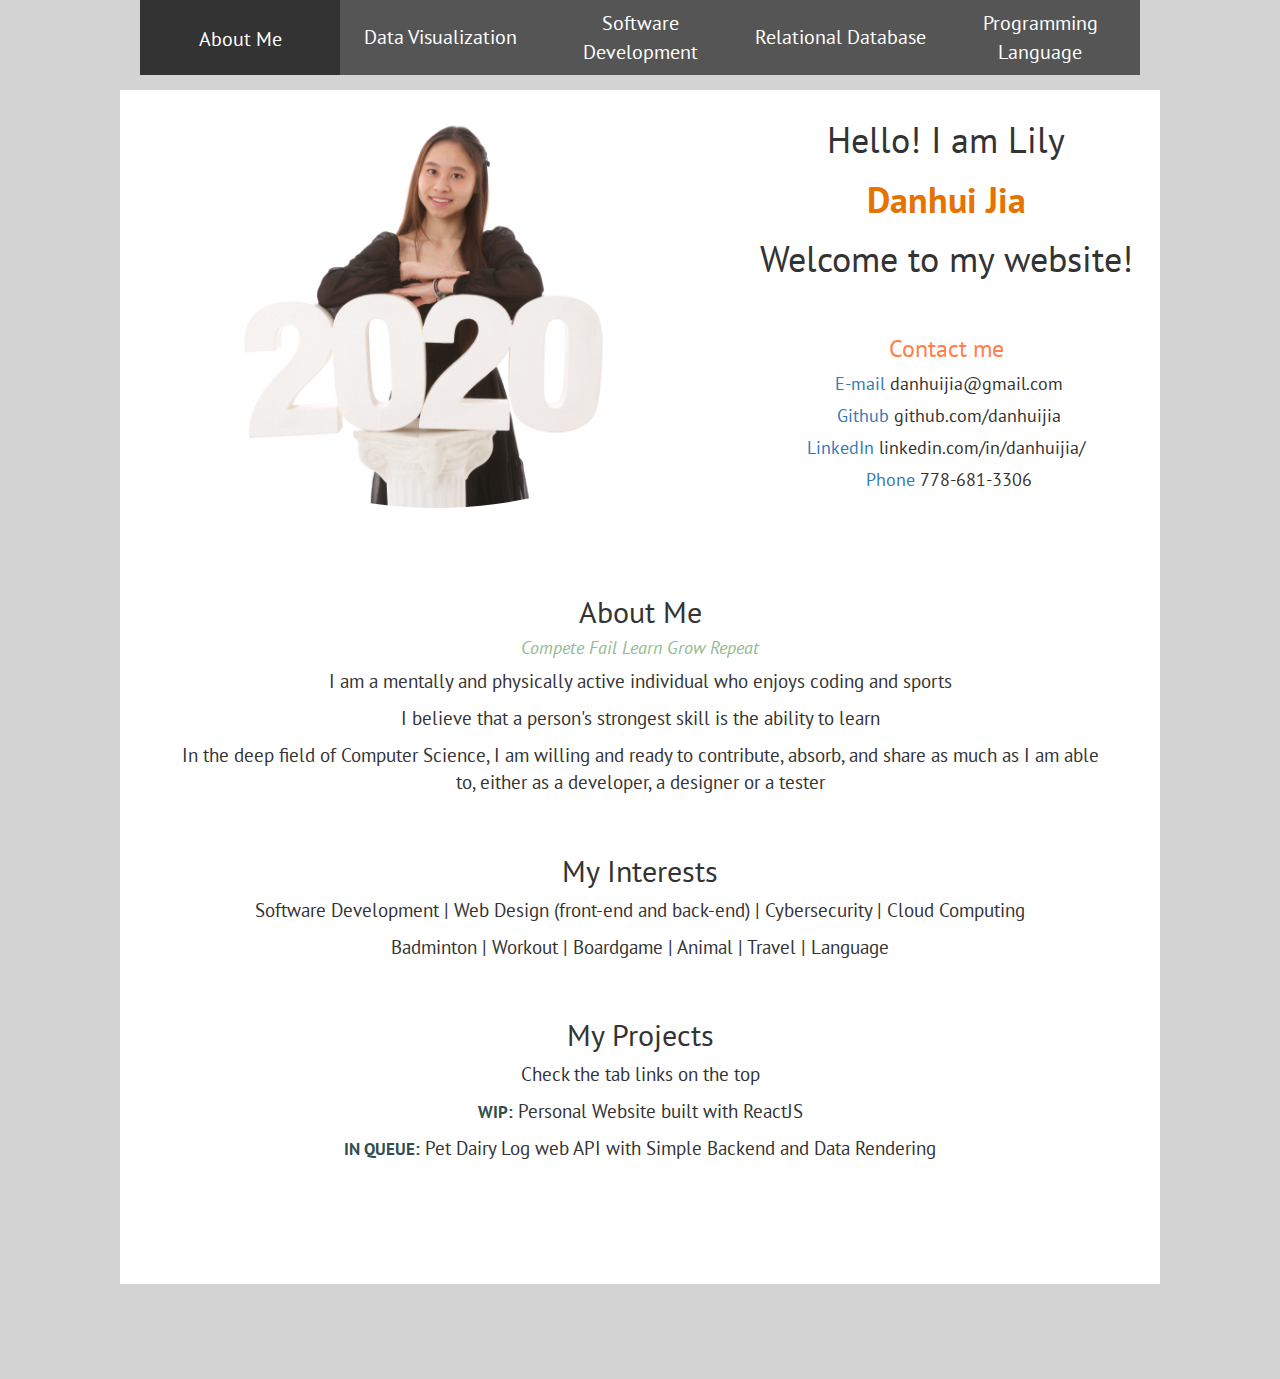
==== home.html @ 58a7d6c1 "changed main page" ====
<!DOCTYPE html>
<html lang="en">
<head>
    <meta charset="UTF-8">
    <title> Danhui(Lily) Jia </title>
    <link rel="stylesheet" href="css/style.css">
    <link rel="stylesheet" href="https://maxcdn.bootstrapcdn.com/bootstrap/3.3.7/css/bootstrap.min.css">
    <link rel="preconnect" href="https://fonts.gstatic.com">
    <link href="https://fonts.googleapis.com/css2?family=PT+Sans&display=swap" rel="stylesheet">
    <link rel="stylesheet" href="https://use.fontawesome.com/releases/v5.15.2/css/all.css"
          integrity="sha384-vSIIfh2YWi9wW0r9iZe7RJPrKwp6bG+s9QZMoITbCckVJqGCCRhc+ccxNcdpHuYu" crossorigin="anonymous">
</head>
<body>

            <div class = "topbar">
                    <button class="tablink" onclick="openPage('project', this, '#333333')" id="defaultOpen" >About Me
                        <i class="far fa-laugh"style=" font-size: 25px; color:lemonchiffon;" ></i></button>
                    <button class="tablink" onclick="openPage('dataVis', this, 'green')" >Data Visualization</button>
                    <button class="tablink" onclick="openPage('soft-dev', this, 'orange')">Software Development</button>
                    <button class="tablink" onclick="openPage('rldata', this, '#00ace6')">Relational Database</button>
                    <button class="tablink" onclick="openPage('pro-lan', this, '#e60073')">Programming Language</button>
            </div>





<main>

    <div id = "project" class = "tabcontent" >
        <section id = projects>
            <!-- <div class = row>
             <div class = "profile-trim">
                 <img   src="/pic/danhui.jpg" alt= "Avatar" class = profile />
             </div>

                <div class = "profile-trim">
                    <img   src="/pic/croissant.png" alt= "Avatar" class = profile />
                </div>

                <div class = "profile-trim">
                    <img   src="/pic/coco.png" alt= "Avatar" class = profile-coco />
                </div>

                <div class = "profile-trim">
                    <img   src="/pic/lili.png" alt= "Avatar" class = profile-lili />
                </div>



            </div>
            -->

            <div class = project-content >

                <div class = project-header>
                    <img   src="/pic/danhui.jpg" alt= "Avatar" class = profile />

                <h1> Hello! I am Lily  </h1>
                    <h1><span style="font-weight: bold; color:#e67300">Danhui Jia</span></h1>
                <h1> Welcome to my website!  </h1><br>

                    <span style="color:coral"><h3> Contact me  </h3></span>
                    <h4><i class="far fa-envelope" style="font-size:20px; color:#ff8000;"></i><a href="mailto:danhuijia@gmail.com">&nbsp;E-mail</a> danhuijia@gmail.com </h4>
                    <h4><i class="fab fa-github" style="font-size:20px; color:#ff8000;" ></i><a href= "https://github.com/danhuijia">&nbsp;Github</a> github.com/danhuijia </h4>
                    <h4><i class="fab fa-linkedin" style="font-size:20px; color:#ff8000;" ></i><a href= "https://www.linkedin.com/in/danhuijia/"> LinkedIn</a> linkedin.com/in/danhuijia/ </h4>
                    <h4><i class="fas fa-mobile" style="font-size:20px; color:#ff8000;" ></i><a href= "tel:778-681-3306">&nbsp;Phone </a> 778-681-3306</h4>

                </div>


                <div class = "profile-points">
                    <br>
                    <h2>About Me <i class="fas fa-seedling" style="color:green"></i></h2>
                    <span style="color:darkseagreen; font-style: italic;"><h4>Compete  Fail  Learn  Grow  Repeat</h4></span>
                    <p> I am a mentally and physically active individual who enjoys coding <i class="far fa-keyboard"></i>
                        and sports <i class="fas fa-running"></i></p>
                    <p> I believe that a person's strongest skill is the ability to learn
                        <i class="fas fa-book-reader"></i> </p>
                    <p> In the deep field of Computer Science, I am willing and ready to contribute, absorb,
                        and share as much as I am able to, either as a developer, a designer or a tester
                        <i class="fas fa-fist-raised"></i> </p>

                    <br>
                    <h2>My Interests <i class="fab fa-envira" style="color:green"></i></h2>
                    <p><i class="fas fa-desktop" style="color:darkseagreen;"> </i>
                        Software Development | Web Design (front-end and back-end) | Cybersecurity | Cloud Computing
                    </p>

                    <p><i class="fas fa-cookie" style="color:darkseagreen;"> </i>
                        Badminton | Workout | Boardgame | Animal | Travel | Language
                    </p>



                    <br>
                    <h2>My Projects <i class="fas fa-project-diagram" style="color:green"></i></h2>
                    <p><i class="fas fa-angle-double-up" style="color:darkseagreen;"> </i>
                         Check the tab links on the top
                    </p>

                    <p> <span style = "font-size:17px;font-weight: bold;color:darkslategrey;">WIP:</span>
                        Personal Website built with ReactJS
                        <i class="fab fa-react" style="color:deepskyblue"></i></p>
                    <p> <span style = "font-size:17px;font-weight: bold;color:darkslategrey;">IN QUEUE:</span>
                        Pet Dairy Log web API with Simple Backend and Data Rendering
                        <i class="fas fa-paw" style="color:deepskyblue"></i></p>
                    <br><br><br>
                </div>
            </div>
        </section>
    </div>





    <div id = "dataVis" class = "tabcontent" >
        <div class="field-title">
            <h2> Field: Data Visualization </h2></div>

            <div class="panel-wrap" >
            <h3> <span class="label label-success">Team Project </span>  </h3>
            <div class = "panel panel-success">
                <div class = "panel-heading" style="font-size:22px;"> <strong>COVID-19’s Ongoing Spread in South Korea</strong></div>
                <div class = "panel-body" style="font-size:17px; ">
                <li><b>Team Members: </b> Rebecca Chen, Ben Hwang</li><br>
                    <li> <strong>Scripts and Files: </strong> Html, JavaScript (D3), CSS, CSV, SVG</li>
                    <br><li> <strong>Main Tasks: </strong> Data processing, View rendering, User interaction,
                    Selection, Bidirectional linked views</li>
                <br><li><strong> Project Description: </strong> This visualization allows users to explore the breakdown of
                 infected patients by locations, age groups, dates, and patient status. It aims to capture the
                    linkage between cities and the number of travellers, to provide another perspective
                on how the virus had spread across.</li>
                <br>
                <br>
                <img src="gif/InfoVisFinal.gif" class = "gif-image"/>
                </div>
            </div>
            </div>

            <div class="panel-wrap">
            <h3> <span class="label label-success" >Personal Project </span> </h3>
            <div class = "panel panel-success" >
                <div class = "panel-heading" style="font-size:22px;">
                    <strong>Twisting the Data Chart </strong></div>
                <div  class = "panel-body" style="font-size:17px;">
                    <li><b>Linked Views:</b> Bidirectional linked views demonstrate the association between
                    different perspectives of the data.</li>
                    <br><li><b>Bar Chart: </b>Transiting a simple bar chart into different type of charts helps
                     analysis from multiple viewpoints.</li>
            <br><br><img src="gif/InfoVisP2.gif" class = "gif-image"/>
                </div>
                </div>
            </div>


            <div class="panel-wrap">
            <h3> <span class="label label-success" >Personal Project </span> </h3>
            <div class = "panel panel-success">
                <div class = "panel-heading" style="font-size:22px;">
                    <strong>Animated Map and Creative View </strong></div>
                <div  class = "panel-body" style="font-size:17px;">
                    <li><strong>Map:</strong>
                    Animated map shows how the trend progresses from time to time.<br></li>
                   <br> <li><strong>Timeline:</strong>
                        The timeline overview represents the dogs' status for one specific mission at a specific time.<br></li>
                    <br><br><img src="gif/InfoVisP3.gif" class = "gif-image"/><br><br>
                </div>
            </div>
            </div>


    </div>


    <div id="rldata" class ="tabcontent">
        <div class="field-title">
            <h2> Field: Relational Database </h2></div>

        <div class="panel-wrap" >
        <h3> <span class="label label-primary">Team Project </span> </h3>
        <div class = "panel panel-info">
            <div class = "panel-heading" style="font-size:22px;">
                <strong>Rent Car </strong>
                <small>A simple transaction for clients and clerks </small></div>

                <div  class = "panel-body" style="font-size:17px;">
                    <li> <strong>Team Members: </strong> Joy Xiao, Alice Zhou</li><br>
                    <li> <strong>Scripts and Files: </strong> Java, SQL</li>
                    <br>
                    <li> <strong>Main Tasks: </strong> SQL performance,  User interface, Data processing, Data modification</li>
                    <br>
                    <li><strong> Description:</strong> A simple stimulation of transactions that are performed within a car rental
                        company by both clients and clerks. It consists of a small data set in table format that
                        requires the use of SQL to process any data modification and selection. User friendly interface allows
                        for easy editing and generating information by pressing bottoms and typing in text messages.</li>
                    <br>
                </div>
            </div>
        </div>

    </div>


    <div id="soft-dev" class ="tabcontent">
        <div class="field-title">
            <h2> Field: Software Development </h2></div>


        <div class="panel-wrap" >
        <h3> <span class="label label-warning">Team Project </span> </h3>

        <div class = "panel panel-warning">
            <div class = "panel-heading" style="background-color: #fff7e6">
                <strong>Query Engine for UBC Courses and Rooms </strong></div>

            <div  class = "panel-body" >
                <li> <strong>Team Member: </strong>Kohl Peterson </li><br>
        <li> <strong>Scripts and Files: </strong> Html, JSON, TypeScript</li>
        <br>
        <li> <strong>Main Tasks: </strong> Query validation, Test construction,
            Query optimization (count, min, max, filter etc), Data filtration, Data parsing,
            Sending and receiving requests</li>

        <br><li><strong>Description:</strong> Upon receiving user input from the web server, the query engine is able to validate
            the query against the given <em>EBNF</em> specification, and produce a list of courses or rooms that
        satisfy the filtering condition. The schedule function within the query engine aims to produce a optimized
                pairing for course section, room and timeslot, while meeting additional constraints.
                The dataset for rooms are generated and parsed directly from the UBC website. </li>
        <br> <br>
            </div>
        </div>
        </div>




        <div class="panel-wrap" >
        <h3> <span class="label label-warning">Personal Project </span> </h3>
        <div class = "panel panel-warning">
            <div class = "panel-heading" style="background-color: #fff7e6">
                <strong>Task Tracker</strong></div>

            <div  class = "panel-body" style="font-size:17px;">

        <li> <strong>Scripts and Files: </strong> Java, JSON </li>
        <br><li> <strong>Main Tasks: </strong> Read and save JSON file, Test construction, Logical problem solving, Linking GUI</li>
                <br><li><strong> Description:</strong> A simple task tacker that allows users to organize their todos.
                <br>A user can set multiple tags for a task, as well as time, date, priority, task status and description.</li>
        <br><br>
                <div class="pos">
                    <img src="gif/TaskTrackerGif.gif" class = "gif-image"/></div>
                <br>
            </div>
        </div>
        </div>


    </div>


    <div id = "pro-lan" class = "tabcontent">
        <div class="field-title">
            <h2> Field: Programing Language </h2></div>

        <div class="panel-wrap" >
        <h3> <span class="label label-danger">Team Project </span> </h3>
        <div class = "panel panel-danger">
            <div class = "panel-heading" style="font-size:22px;">
                <strong>CodeShovel :: Python  </strong> <small>  CodeShovel Extension</small></div>

            <div  class = "panel-body" style="font-size:17px;">
                <mark><strong>Note:</strong>This project is based on the existing project
                <em>"CodeShovel: constructing robust source code history"</em> by Felix Grund.</mark> <br><br>
                <li> <strong>Team Members: </strong> Braxton Hall, Brian Yeung, Lilli Freischem</li>
        <br><li> <strong>Scripts and Files: </strong> Java, JSON, Git repositories</li>
        <br><li> <strong>Main Tasks: </strong> Test construction, Research survey and analysis, Extension to Python</li></br>
        <li><strong>Description:</strong>

                CodeShovel is a tool for navigating how source code methods have changed, from moves between line ranges to
                across classes and files.
                However, the existing CodeShovel is only restricted to Java programming language, our team was able
            to successfully extend it to Python programming language.
        </li>
        <br>
                <li><i class="glyphicon glyphicon-share" style="font-size:20px; color:firebrick;" ></i>
                    <a href= "https://open.library.ubc.ca/cIRcle/collections/ubctheses/24/items/1.0379647">About CodeShovel</a></li>
                <li><i class="glyphicon glyphicon-share" style="font-size:20px; color:firebrick;" ></i>
                    <a href= "https://libraries.io/github/ataraxie/codeshovel">About Felix Grund and CodeShovel Repo </a></li>
                <li><i class="glyphicon glyphicon-share" style="font-size:20px; color:firebrick;" ></i>
                    <a href= "/pic/codeshovel-paper.pdf">About Our Project and Research</a></li>
            </div>
        </div>
        </div>

    </div>
</main>



<script>
    function openPage(pageName,elmnt,color) {
        var i, tabcontent, tablinks;
        tabcontent = document.getElementsByClassName("tabcontent");
        for (i = 0; i < tabcontent.length; i++) {
            tabcontent[i].style.display = "none";
        }
        tablinks = document.getElementsByClassName("tablink");
        for (i = 0; i < tablinks.length; i++) {
            tablinks[i].style.backgroundColor = "";
        }
        document.getElementById(pageName).style.display = "block";
        elmnt.style.backgroundColor = color;
    }

    // Get the element with id="defaultOpen" and click on it
    document.getElementById("defaultOpen").click();
</script>


</body>
</html>
---- css/style.css ----
.gif-image {
    display: block;
    float: inside;
    height: auto;
    width: 55%;
    margin-right: auto;
    margin-left: auto;
    border: 3px solid #555;

}


/*.gif-image:hover{*/
/*    -webkit-transform:scale(1.5);*/
/*    transform:scale(1.5);*/

/*}*/


.row::after{
    content:"";
    clear:both;
    display: table;

}

.project-content {
    font-size:19px;
    text-align: center;
    overflow:auto;
    font-family: 'PT Sans', sans-serif;
    background-color: white;
    margin: auto;
    display: inline-block;
}

.project-header{
    overflow:auto;
    padding: 10px 10px;

}

.profile {

    float:left;
    width:60%;

    border-radius: 50%;
    display: inline-block;
    margin-left: auto;
    margin-right: auto;

}



.profile-points {
    list-style: none;
    padding: 30px 50px;
}

/*
.profile {
    display: inline;
    margin: 0 auto;
    margin-left: -20%;
    height: 100%;
    width: auto;
}*/

/**.profile-lili {
    display: inline;
    margin: 0 auto;
    margin-left: -2%;
    height: 100%;
    width: auto;
}

.profile-coco {
    display: inline;
    margin: 0 auto;
    margin-left: -5%;
    height: 100%;
    width: auto;
}**/



/* Set height of body and the document to 100% */
body, html {
    height: 90%;
    margin: 0;
    font-family: 'PT Sans', sans-serif;}

.topbar {
    overflow: hidden;
    display: flex;
    justify-content: center;
    align-items: center;
    position: fixed;
    margin-left: 0px;
    top: 0px;
    width: 100%;
}

/* Style tab links */
.tablink {
    background-color: #555;
    color: white;
    float: left;
    border: #333333;
    outline: #333333;
    cursor: pointer;
    padding: 8px 10px;
    font-size: 20px;
    font-family: 'PT Sans', sans-serif;
    width: 200px;
    height: 75px;

}

.tablink:hover {
    background-color: grey;
}


.tabcontent {
    display: none;
    padding: 90px 120px;
    height: 100%;
    background-color: white;
}

#project {background-color: lightgrey;}
#dataVis {background-color: #ecf9f2;}
#rldata {background-color: #ecf2f9;}
#soft-dev {background-color: #ffe7b3;}
#pro-lan {background-color: #ffe6e6;}


.panel-wrap{
    padding-top: 30px;
}

.field-title{
    font-family: 'PT Sans', sans-serif;
    font-weight: bold;
    color: darkslategray;
    font-size: 35px;

}

.panel-heading{
    font-size: 22px;
    font-family: 'PT Sans', sans-serif;
}

.panel-body{
    font-size:17px;
    font-family: 'PT Sans', sans-serif;
}
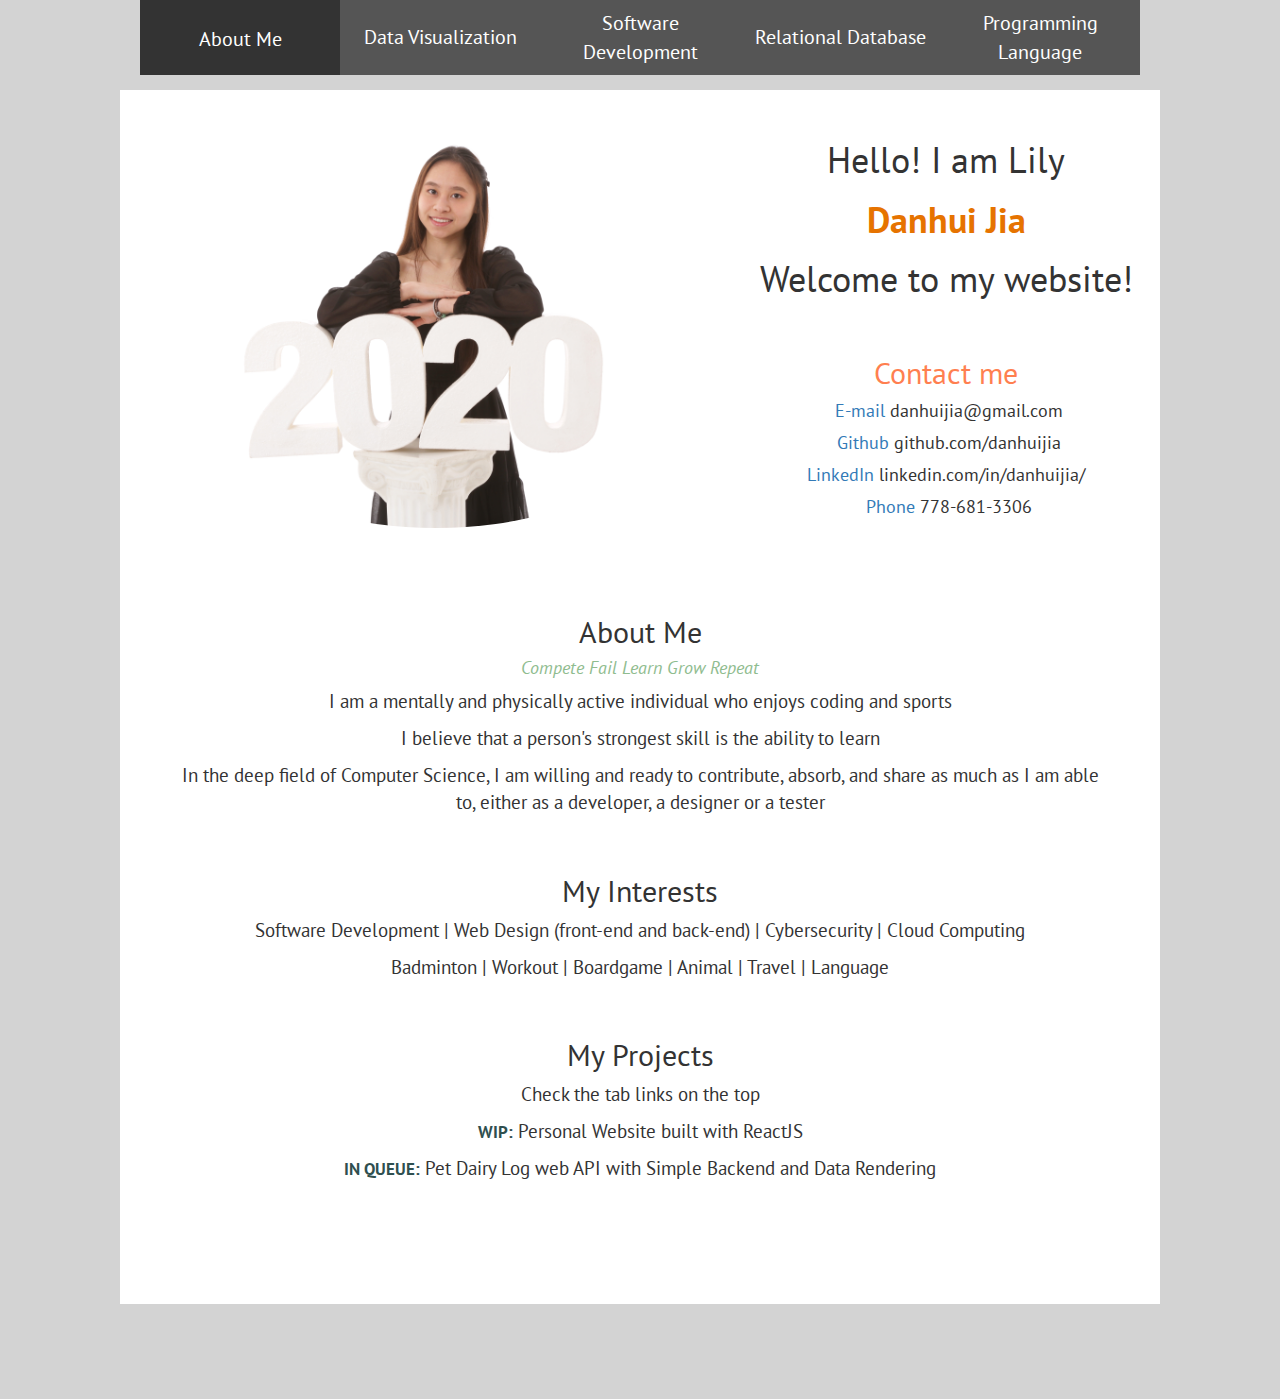
==== commit c2e6dedf: "added onclick to enlarge img" ====
--- a/home.html
+++ b/home.html
@@ -53,19 +53,21 @@
 
             <div class = project-content >
 
+
                 <div class = project-header>
                     <img   src="/pic/danhui.jpg" alt= "Avatar" class = profile />
 
-                <h1> Hello! I am Lily  </h1>
-                    <h1><span style="font-weight: bold; color:#e67300">Danhui Jia</span></h1>
-                <h1> Welcome to my website!  </h1><br>
-
-                    <span style="color:coral"><h3> Contact me  </h3></span>
+                    <div class = col-info>
+                    <h1> Hello! I am Lily  </h1>
+                        <h1><span style="font-weight: bold; color:#e67300">Danhui Jia</span></h1>
+                    <h1> Welcome to my website!  </h1><br>
+
+                        <h2> <span style="color:coral">Contact me  </span></h2>
                     <h4><i class="far fa-envelope" style="font-size:20px; color:#ff8000;"></i><a href="mailto:danhuijia@gmail.com">&nbsp;E-mail</a> danhuijia@gmail.com </h4>
                     <h4><i class="fab fa-github" style="font-size:20px; color:#ff8000;" ></i><a href= "https://github.com/danhuijia">&nbsp;Github</a> github.com/danhuijia </h4>
                     <h4><i class="fab fa-linkedin" style="font-size:20px; color:#ff8000;" ></i><a href= "https://www.linkedin.com/in/danhuijia/"> LinkedIn</a> linkedin.com/in/danhuijia/ </h4>
                     <h4><i class="fas fa-mobile" style="font-size:20px; color:#ff8000;" ></i><a href= "tel:778-681-3306">&nbsp;Phone </a> 778-681-3306</h4>
-
+                    </div>
                 </div>
 
 
@@ -134,7 +136,7 @@
                 on how the virus had spread across.</li>
                 <br>
                 <br>
-                <img src="gif/InfoVisFinal.gif" class = "gif-image"/>
+                <img src="gif/InfoVisFinal.gif" class = "gif-image" onclick="onClick()" ondblclick="ondbClick()" />
                 </div>
             </div>
             </div>
@@ -149,7 +151,7 @@
                     different perspectives of the data.</li>
                     <br><li><b>Bar Chart: </b>Transiting a simple bar chart into different type of charts helps
                      analysis from multiple viewpoints.</li>
-            <br><br><img src="gif/InfoVisP2.gif" class = "gif-image"/>
+            <br><br><img src="gif/InfoVisP2.gif" class = "gif-image" onclick="onClick()" ondblclick="ondbClick()" />
                 </div>
                 </div>
             </div>
@@ -165,7 +167,7 @@
                     Animated map shows how the trend progresses from time to time.<br></li>
                    <br> <li><strong>Timeline:</strong>
                         The timeline overview represents the dogs' status for one specific mission at a specific time.<br></li>
-                    <br><br><img src="gif/InfoVisP3.gif" class = "gif-image"/><br><br>
+                    <br><br><img src="gif/InfoVisP3.gif" class = "gif-image" onclick="onClick()" ondblclick="ondbClick()" /><br><br>
                 </div>
             </div>
             </div>
@@ -191,9 +193,9 @@
                     <br>
                     <li> <strong>Main Tasks: </strong> SQL performance,  User interface, Data processing, Data modification</li>
                     <br>
-                    <li><strong> Description:</strong> A simple stimulation of transactions that are performed within a car rental
-                        company by both clients and clerks. It consists of a small data set in table format that
-                        requires the use of SQL to process any data modification and selection. User friendly interface allows
+                    <li><strong> Description:</strong> A simple stimulation of transactions that is used within a car rental
+                        company by both clients and clerks. It consists of a small number of dataset in table format that
+                        requires the use of SQL to process any data modification, selection and search. User friendly interface allows
                         for easy editing and generating information by pressing bottoms and typing in text messages.</li>
                     <br>
                 </div>
@@ -250,7 +252,7 @@
                 <br>A user can set multiple tags for a task, as well as time, date, priority, task status and description.</li>
         <br><br>
                 <div class="pos">
-                    <img src="gif/TaskTrackerGif.gif" class = "gif-image"/></div>
+                    <img src="gif/TaskTrackerGif.gif" class = "gif-image" onclick="onClick()" ondblclick="ondbClick()" /></div>
                 <br>
             </div>
         </div>
@@ -283,13 +285,20 @@
                 However, the existing CodeShovel is only restricted to Java programming language, our team was able
             to successfully extend it to Python programming language.
         </li>
-        <br>
+        <br><br><br>
+                <h3><i class="fas fa-file-pdf" style="color:firebrick"></i>  Our Full Project and Research </h3>
+                <iframe style="align-content: center" src="/pic/codeshovel-paper.pdf" width="100%" height="600px"></iframe>
+                <br><br><br>
+
                 <li><i class="glyphicon glyphicon-share" style="font-size:20px; color:firebrick;" ></i>
                     <a href= "https://open.library.ubc.ca/cIRcle/collections/ubctheses/24/items/1.0379647">About CodeShovel</a></li>
                 <li><i class="glyphicon glyphicon-share" style="font-size:20px; color:firebrick;" ></i>
                     <a href= "https://libraries.io/github/ataraxie/codeshovel">About Felix Grund and CodeShovel Repo </a></li>
-                <li><i class="glyphicon glyphicon-share" style="font-size:20px; color:firebrick;" ></i>
-                    <a href= "/pic/codeshovel-paper.pdf">About Our Project and Research</a></li>
+
+                <br><br><br>
+
+
+
             </div>
         </div>
         </div>
@@ -316,6 +325,22 @@
 
     // Get the element with id="defaultOpen" and click on it
     document.getElementById("defaultOpen").click();
+
+
+
+    function onClick() {
+        console.log(this.event.target);
+        const img = this.event.target;
+        img.style.transform = "scale(1.75)";
+        img.style.transition = "transform 0.25s ease";
+    }
+
+    function ondbClick(){
+        const img = this.event.target;
+        img.style.float='inside';
+        img.style.transform = "scale(1)";
+        img.style.transition = "transform 0.25s ease";
+    }
 </script>
 
 
--- a/css/style.css
+++ b/css/style.css
@@ -4,19 +4,16 @@
     display: block;
     float: inside;
     height: auto;
-    width: 55%;
+    width: 60%;
     margin-right: auto;
     margin-left: auto;
-    border: 3px solid #555;
-
+    border: 2px solid #555;
 }
 
 
-/*.gif-image:hover{*/
-/*    -webkit-transform:scale(1.5);*/
-/*    transform:scale(1.5);*/
-
-/*}*/
+.gif-image:hover{
+    cursor: pointer;
+}
 
 
 .row::after{
@@ -43,16 +40,23 @@
 }
 
 .profile {
-
     float:left;
     width:60%;
-
+    height: 100%;
     border-radius: 50%;
     display: inline-block;
     margin-left: auto;
     margin-right: auto;
+    padding-top: 20px;
+}
 
+.col-info {
+    float: right;
+    width:40%;
+    height: 100%;
+    padding-top: 20px;
 }
+
 
 
 
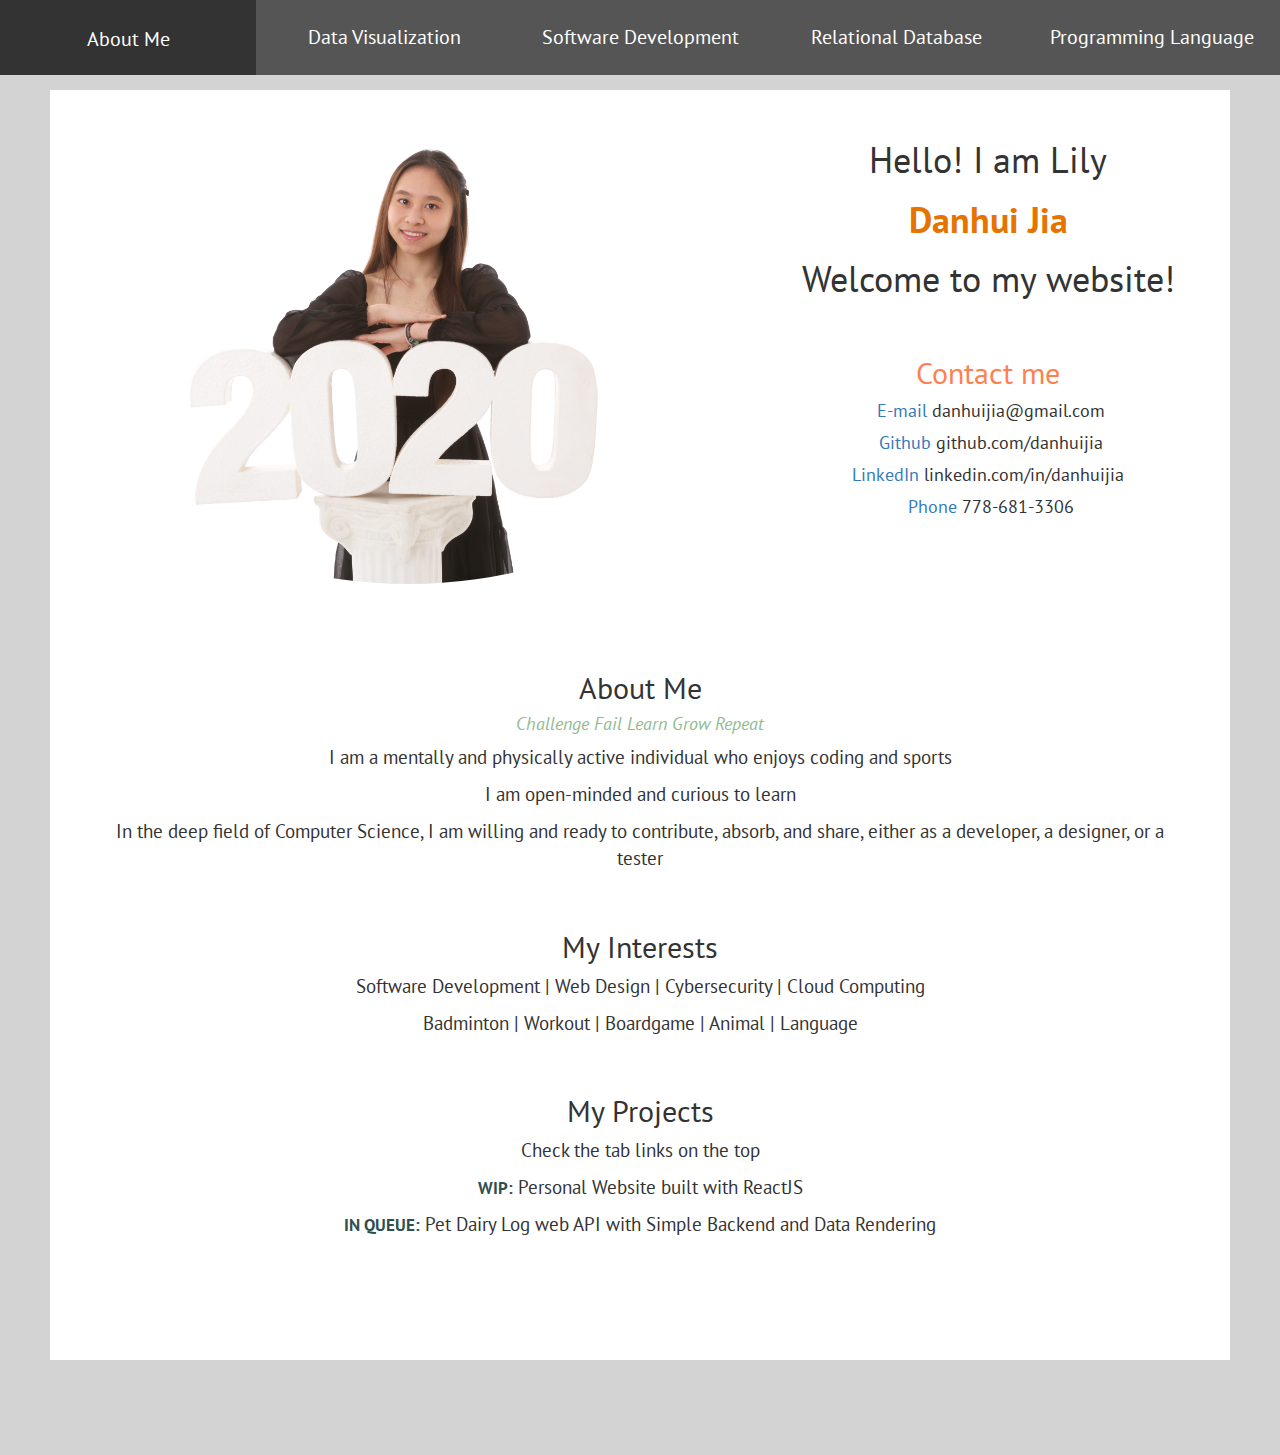
==== commit 6870b1be: "paragraph rework and adding padding in the project description" ====
--- a/home.html
+++ b/home.html
@@ -65,7 +65,7 @@
                         <h2> <span style="color:coral">Contact me  </span></h2>
                     <h4><i class="far fa-envelope" style="font-size:20px; color:#ff8000;"></i><a href="mailto:danhuijia@gmail.com">&nbsp;E-mail</a> danhuijia@gmail.com </h4>
                     <h4><i class="fab fa-github" style="font-size:20px; color:#ff8000;" ></i><a href= "https://github.com/danhuijia">&nbsp;Github</a> github.com/danhuijia </h4>
-                    <h4><i class="fab fa-linkedin" style="font-size:20px; color:#ff8000;" ></i><a href= "https://www.linkedin.com/in/danhuijia/"> LinkedIn</a> linkedin.com/in/danhuijia/ </h4>
+                    <h4><i class="fab fa-linkedin" style="font-size:20px; color:#ff8000;" ></i><a href= "https://www.linkedin.com/in/danhuijia/"> LinkedIn</a> linkedin.com/in/danhuijia </h4>
                     <h4><i class="fas fa-mobile" style="font-size:20px; color:#ff8000;" ></i><a href= "tel:778-681-3306">&nbsp;Phone </a> 778-681-3306</h4>
                     </div>
                 </div>
@@ -74,23 +74,23 @@
                 <div class = "profile-points">
                     <br>
                     <h2>About Me <i class="fas fa-seedling" style="color:green"></i></h2>
-                    <span style="color:darkseagreen; font-style: italic;"><h4>Compete  Fail  Learn  Grow  Repeat</h4></span>
+                    <span style="color:darkseagreen; font-style: italic;"><h4>Challenge  Fail  Learn  Grow  Repeat</h4></span>
                     <p> I am a mentally and physically active individual who enjoys coding <i class="far fa-keyboard"></i>
                         and sports <i class="fas fa-running"></i></p>
-                    <p> I believe that a person's strongest skill is the ability to learn
+                    <p> I am open-minded and curious to learn
                         <i class="fas fa-book-reader"></i> </p>
                     <p> In the deep field of Computer Science, I am willing and ready to contribute, absorb,
-                        and share as much as I am able to, either as a developer, a designer or a tester
+                        and share, either as a developer, a designer, or a tester
                         <i class="fas fa-fist-raised"></i> </p>
 
                     <br>
                     <h2>My Interests <i class="fab fa-envira" style="color:green"></i></h2>
                     <p><i class="fas fa-desktop" style="color:darkseagreen;"> </i>
-                        Software Development | Web Design (front-end and back-end) | Cybersecurity | Cloud Computing
+                        Software Development | Web Design | Cybersecurity | Cloud Computing
                     </p>
 
                     <p><i class="fas fa-cookie" style="color:darkseagreen;"> </i>
-                        Badminton | Workout | Boardgame | Animal | Travel | Language
+                        Badminton | Workout | Boardgame | Animal | Language
                     </p>
 
 
@@ -124,16 +124,15 @@
             <div class="panel-wrap" >
             <h3> <span class="label label-success">Team Project </span>  </h3>
             <div class = "panel panel-success">
-                <div class = "panel-heading" style="font-size:22px;"> <strong>COVID-19’s Ongoing Spread in South Korea</strong></div>
-                <div class = "panel-body" style="font-size:17px; ">
-                <li><b>Team Members: </b> Rebecca Chen, Ben Hwang</li><br>
-                    <li> <strong>Scripts and Files: </strong> Html, JavaScript (D3), CSS, CSV, SVG</li>
-                    <br><li> <strong>Main Tasks: </strong> Data processing, View rendering, User interaction,
+                <div class = "panel-heading" > <strong>COVID-19’s Ongoing Spread in South Korea</strong></div>
+                <div class = "panel-body" style="padding: 20px 50px" >
+                <li><span class = "bullet-title-vis">Team Members: </span> Rebecca Chen, Ben Hwang</li><br>
+                    <li> <span class = "bullet-title-vis">Scripts and Files: </span> Html, JavaScript (D3), CSS, CSV, SVG</li>
+                    <br><li> <span class = "bullet-title-vis">Main Tasks: </span> Data processing, View rendering, User interaction,
                     Selection, Bidirectional linked views</li>
-                <br><li><strong> Project Description: </strong> This visualization allows users to explore the breakdown of
-                 infected patients by locations, age groups, dates, and patient status. It aims to capture the
-                    linkage between cities and the number of travellers, to provide another perspective
-                on how the virus had spread across.</li>
+                <br><li><span class = "bullet-title-vis"> Project Description: </span> This visualization allows users to explore the
+                    breakdown of infected patients by locations, age groups, dates, and patient status. It captures the linkage between
+                    cities and travelers to conduct further analysis on the spread of the virus. </li>
                 <br>
                 <br>
                 <img src="gif/InfoVisFinal.gif" class = "gif-image" onclick="onClick()" ondblclick="ondbClick()" />
@@ -144,13 +143,13 @@
             <div class="panel-wrap">
             <h3> <span class="label label-success" >Personal Project </span> </h3>
             <div class = "panel panel-success" >
-                <div class = "panel-heading" style="font-size:22px;">
+                <div class = "panel-heading" >
                     <strong>Twisting the Data Chart </strong></div>
-                <div  class = "panel-body" style="font-size:17px;">
-                    <li><b>Linked Views:</b> Bidirectional linked views demonstrate the association between
+                <div  class = "panel-body" style="padding: 20px 50px" >
+                    <li><span class = "bullet-title-vis">Linked Views:</span> Bidirectional link-views demonstrate the association between
                     different perspectives of the data.</li>
-                    <br><li><b>Bar Chart: </b>Transiting a simple bar chart into different type of charts helps
-                     analysis from multiple viewpoints.</li>
+                    <br><li><span class = "bullet-title-vis">Bar Chart: </span>Transiting a simple bar chart into multiple different shapes helps
+                    analysis from specific standpoints.</li>
             <br><br><img src="gif/InfoVisP2.gif" class = "gif-image" onclick="onClick()" ondblclick="ondbClick()" />
                 </div>
                 </div>
@@ -160,12 +159,12 @@
             <div class="panel-wrap">
             <h3> <span class="label label-success" >Personal Project </span> </h3>
             <div class = "panel panel-success">
-                <div class = "panel-heading" style="font-size:22px;">
+                <div class = "panel-heading" >
                     <strong>Animated Map and Creative View </strong></div>
-                <div  class = "panel-body" style="font-size:17px;">
-                    <li><strong>Map:</strong>
-                    Animated map shows how the trend progresses from time to time.<br></li>
-                   <br> <li><strong>Timeline:</strong>
+                <div  class = "panel-body" style="padding: 20px 50px" >
+                    <li><span class = "bullet-title-vis">Map:</span>
+                    The animated map shows how the trend progresses from time to time.<br></li>
+                   <br> <li><span class = "bullet-title-vis">Timeline:</span>
                         The timeline overview represents the dogs' status for one specific mission at a specific time.<br></li>
                     <br><br><img src="gif/InfoVisP3.gif" class = "gif-image" onclick="onClick()" ondblclick="ondbClick()" /><br><br>
                 </div>
@@ -183,20 +182,21 @@
         <div class="panel-wrap" >
         <h3> <span class="label label-primary">Team Project </span> </h3>
         <div class = "panel panel-info">
-            <div class = "panel-heading" style="font-size:22px;">
+            <div class = "panel-heading">
                 <strong>Rent Car </strong>
                 <small>A simple transaction for clients and clerks </small></div>
 
-                <div  class = "panel-body" style="font-size:17px;">
-                    <li> <strong>Team Members: </strong> Joy Xiao, Alice Zhou</li><br>
-                    <li> <strong>Scripts and Files: </strong> Java, SQL</li>
-                    <br>
-                    <li> <strong>Main Tasks: </strong> SQL performance,  User interface, Data processing, Data modification</li>
-                    <br>
-                    <li><strong> Description:</strong> A simple stimulation of transactions that is used within a car rental
-                        company by both clients and clerks. It consists of a small number of dataset in table format that
-                        requires the use of SQL to process any data modification, selection and search. User friendly interface allows
-                        for easy editing and generating information by pressing bottoms and typing in text messages.</li>
+                <div  class = "panel-body" style="padding: 20px 50px">
+                    <li> <span class = "bullet-title-rel">Team Members: </span> Joy Xiao, Alice Zhou</li><br>
+                    <li> <span class = "bullet-title-rel">Scripts and Files: </span> Java, SQL</li>
+                    <br>
+                    <li> <span class = "bullet-title-rel">Main Tasks: </span> SQL performance,  User interface, Data processing, Data modification</li>
+                    <br>
+                    <li><span class = "bullet-title-rel"> Description:</span> Simple transaction APP for car
+                        rental company internal and external users to interact with their database. It consists
+                        of a small number of datasets in the table format that requires  SQL queries to process
+                        any data modification, selection, and search. The user-friendly interface allows for easy
+                        editing and generating information by pressing bottoms and typing in text messages.</li>
                     <br>
                 </div>
             </div>
@@ -217,19 +217,19 @@
             <div class = "panel-heading" style="background-color: #fff7e6">
                 <strong>Query Engine for UBC Courses and Rooms </strong></div>
 
-            <div  class = "panel-body" >
-                <li> <strong>Team Member: </strong>Kohl Peterson </li><br>
-        <li> <strong>Scripts and Files: </strong> Html, JSON, TypeScript</li>
+            <div  class = "panel-body" style="padding: 20px 50px">
+                <li> <span class = "bullet-title-dev">Team Member: </span>Kohl Peterson </li><br>
+        <li> <span class = "bullet-title-dev">Scripts and Files: </span> Html, JSON, TypeScript</li>
         <br>
-        <li> <strong>Main Tasks: </strong> Query validation, Test construction,
+        <li> <span class = "bullet-title-dev">Main Tasks: </span> Query validation, Test construction,
             Query optimization (count, min, max, filter etc), Data filtration, Data parsing,
             Sending and receiving requests</li>
 
-        <br><li><strong>Description:</strong> Upon receiving user input from the web server, the query engine is able to validate
-            the query against the given <em>EBNF</em> specification, and produce a list of courses or rooms that
-        satisfy the filtering condition. The schedule function within the query engine aims to produce a optimized
-                pairing for course section, room and timeslot, while meeting additional constraints.
-                The dataset for rooms are generated and parsed directly from the UBC website. </li>
+        <br><li><span class = "bullet-title-dev">Description:</span> Upon receiving user input from the
+                web server, the query engine validates the query against the given <em>EBNF</em>
+                specification then produces a list of courses or rooms that satisfy the filtering condition.
+                It provides a well-done solution to the NP-hard scheduling problem between the course section,
+                lecture room, and timeslot with additional constraints.  </li>
         <br> <br>
             </div>
         </div>
@@ -244,12 +244,12 @@
             <div class = "panel-heading" style="background-color: #fff7e6">
                 <strong>Task Tracker</strong></div>
 
-            <div  class = "panel-body" style="font-size:17px;">
-
-        <li> <strong>Scripts and Files: </strong> Java, JSON </li>
-        <br><li> <strong>Main Tasks: </strong> Read and save JSON file, Test construction, Logical problem solving, Linking GUI</li>
-                <br><li><strong> Description:</strong> A simple task tacker that allows users to organize their todos.
-                <br>A user can set multiple tags for a task, as well as time, date, priority, task status and description.</li>
+            <div  class = "panel-body" style="padding: 20px 50px">
+
+        <li> <span class = "bullet-title-dev">Scripts and Files: </span> Java, JSON </li>
+        <br><li> <span class = "bullet-title-dev">Main Tasks: </span> File persistence, Test construction, Logical problem solving, Linking GUI</li>
+                <br><li><span class = "bullet-title-dev"> Description:</span> A simple task tracker that allows users to organize their todos.
+                <br>A user can set multiple tags for a task, as well as time, date, priority, task status, and description.</li>
         <br><br>
                 <div class="pos">
                     <img src="gif/TaskTrackerGif.gif" class = "gif-image" onclick="onClick()" ondblclick="ondbClick()" /></div>
@@ -269,21 +269,19 @@
         <div class="panel-wrap" >
         <h3> <span class="label label-danger">Team Project </span> </h3>
         <div class = "panel panel-danger">
-            <div class = "panel-heading" style="font-size:22px;">
+            <div class = "panel-heading" >
                 <strong>CodeShovel :: Python  </strong> <small>  CodeShovel Extension</small></div>
 
-            <div  class = "panel-body" style="font-size:17px;">
-                <mark><strong>Note:</strong>This project is based on the existing project
+            <div  class = "panel-body" style="padding: 20px 50px">
+                <mark><span class = "bullet-title-lan">Note:</span> This project is based on the existing project
                 <em>"CodeShovel: constructing robust source code history"</em> by Felix Grund.</mark> <br><br>
-                <li> <strong>Team Members: </strong> Braxton Hall, Brian Yeung, Lilli Freischem</li>
-        <br><li> <strong>Scripts and Files: </strong> Java, JSON, Git repositories</li>
-        <br><li> <strong>Main Tasks: </strong> Test construction, Research survey and analysis, Extension to Python</li></br>
-        <li><strong>Description:</strong>
-
-                CodeShovel is a tool for navigating how source code methods have changed, from moves between line ranges to
-                across classes and files.
-                However, the existing CodeShovel is only restricted to Java programming language, our team was able
-            to successfully extend it to Python programming language.
+                <li> <span class = "bullet-title-lan">Team Members: </span> Braxton Hall, Brian Yeung, Lilli Freischem</li>
+        <br><li> <span class = "bullet-title-lan">Scripts and Files: </span> Java, JSON, Git repositories</li>
+        <br><li> <span class = "bullet-title-lan">Main Tasks: </span> Test construction, Research survey and analysis, Extension to Python</li></br>
+        <li><span class = "bullet-title-lan">Description:</span>
+
+            CodeShovel is a tool for navigating how source code methods have changed, from moves between line ranges to across classes and files.
+            However, the existing CodeShovel restricts to Java programming language only. Our team has successfully extended it to Python programming language.
         </li>
         <br><br><br>
                 <h3><i class="fas fa-file-pdf" style="color:firebrick"></i>  Our Full Project and Research </h3>
--- a/css/style.css
+++ b/css/style.css
@@ -94,7 +94,7 @@
 
 /* Set height of body and the document to 100% */
 body, html {
-    height: 90%;
+    height: 100%;
     margin: 0;
     font-family: 'PT Sans', sans-serif;}
 
@@ -120,7 +120,7 @@
     padding: 8px 10px;
     font-size: 20px;
     font-family: 'PT Sans', sans-serif;
-    width: 200px;
+    width: 20%;
     height: 75px;
 
 }
@@ -132,7 +132,7 @@
 
 .tabcontent {
     display: none;
-    padding: 90px 120px;
+    padding: 90px 50px;
     height: 100%;
     background-color: white;
 }
@@ -164,4 +164,29 @@
 .panel-body{
     font-size:17px;
     font-family: 'PT Sans', sans-serif;
+
+}
+
+.bullet-title-vis {
+    color:darkslategrey;
+    font-weight:bolder;
+    font-size: large;
+}
+
+.bullet-title-dev {
+    color:#663300;
+    font-weight:bolder;
+    font-size: large;
+}
+
+.bullet-title-rel {
+    color:#004466;
+    font-weight:bolder;
+    font-size: large;
+}
+
+.bullet-title-lan {
+    color:#660000;
+    font-weight:bolder;
+    font-size: large;
 }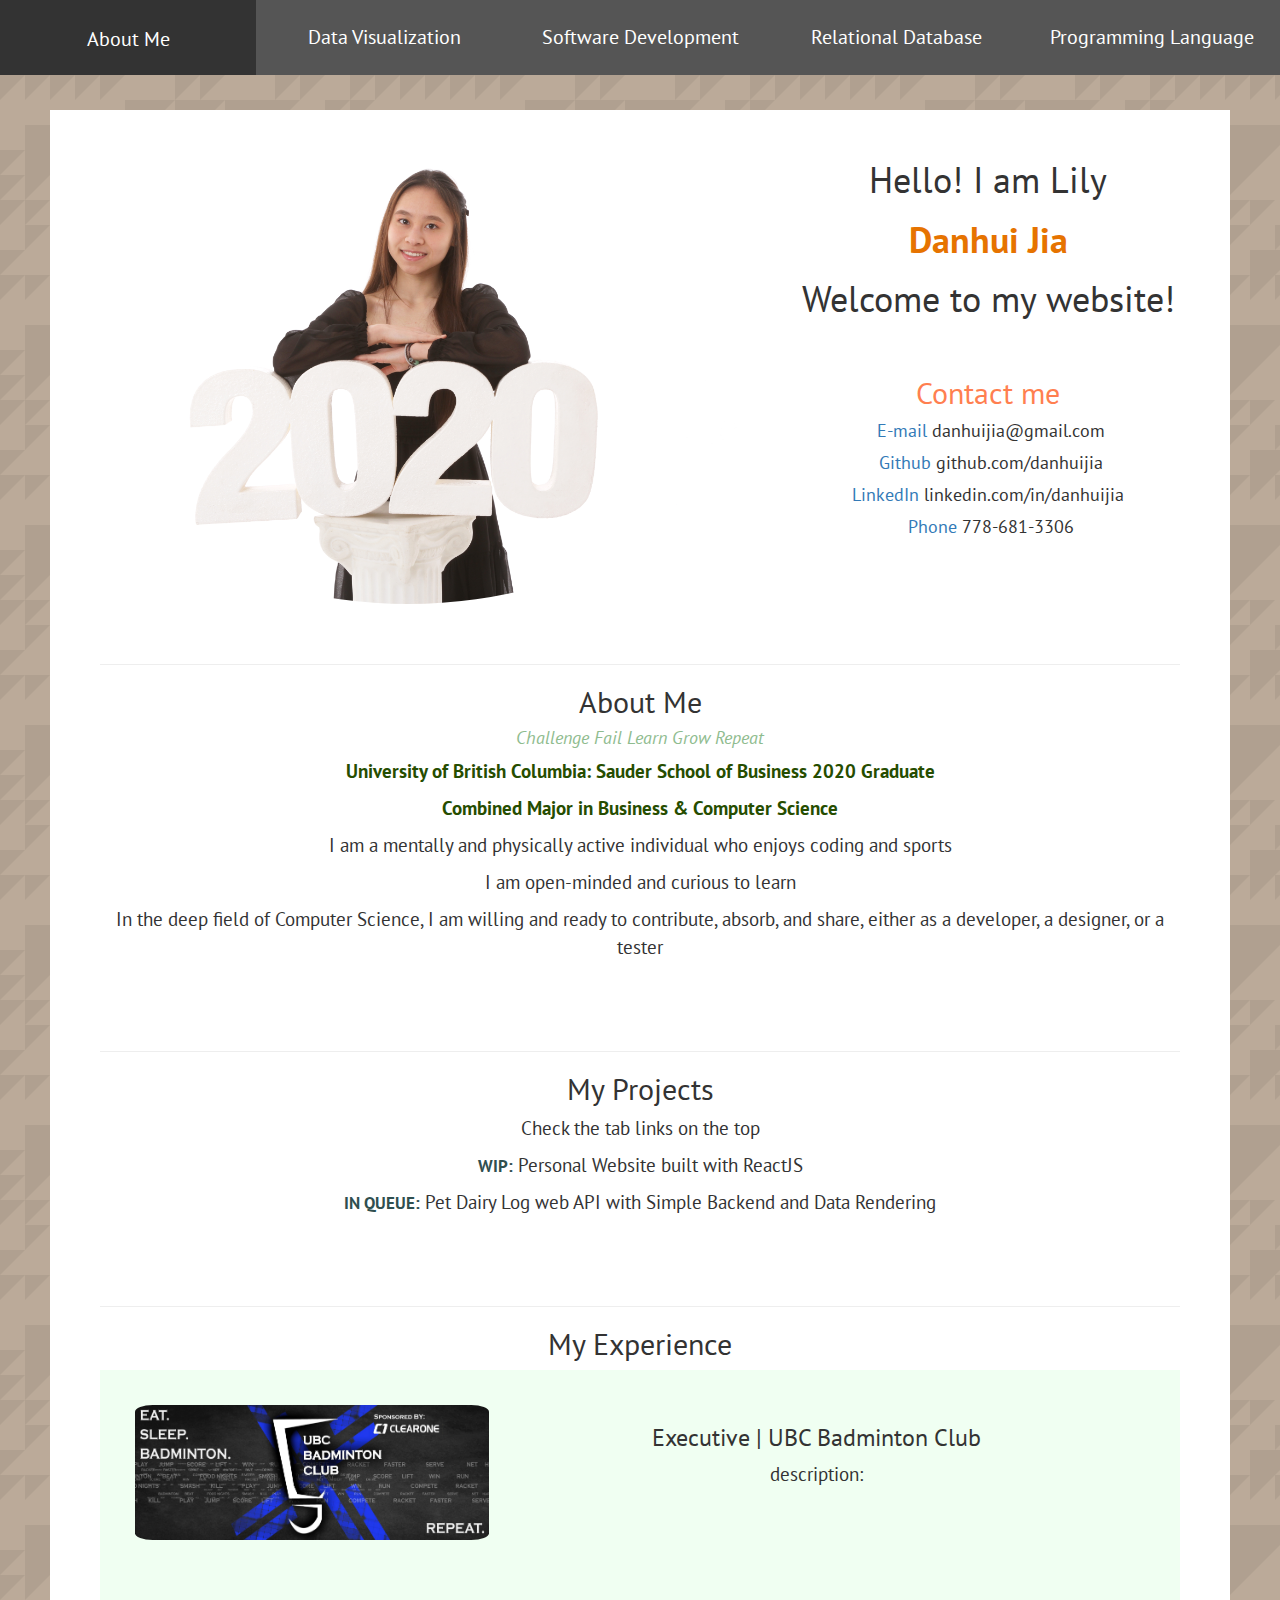
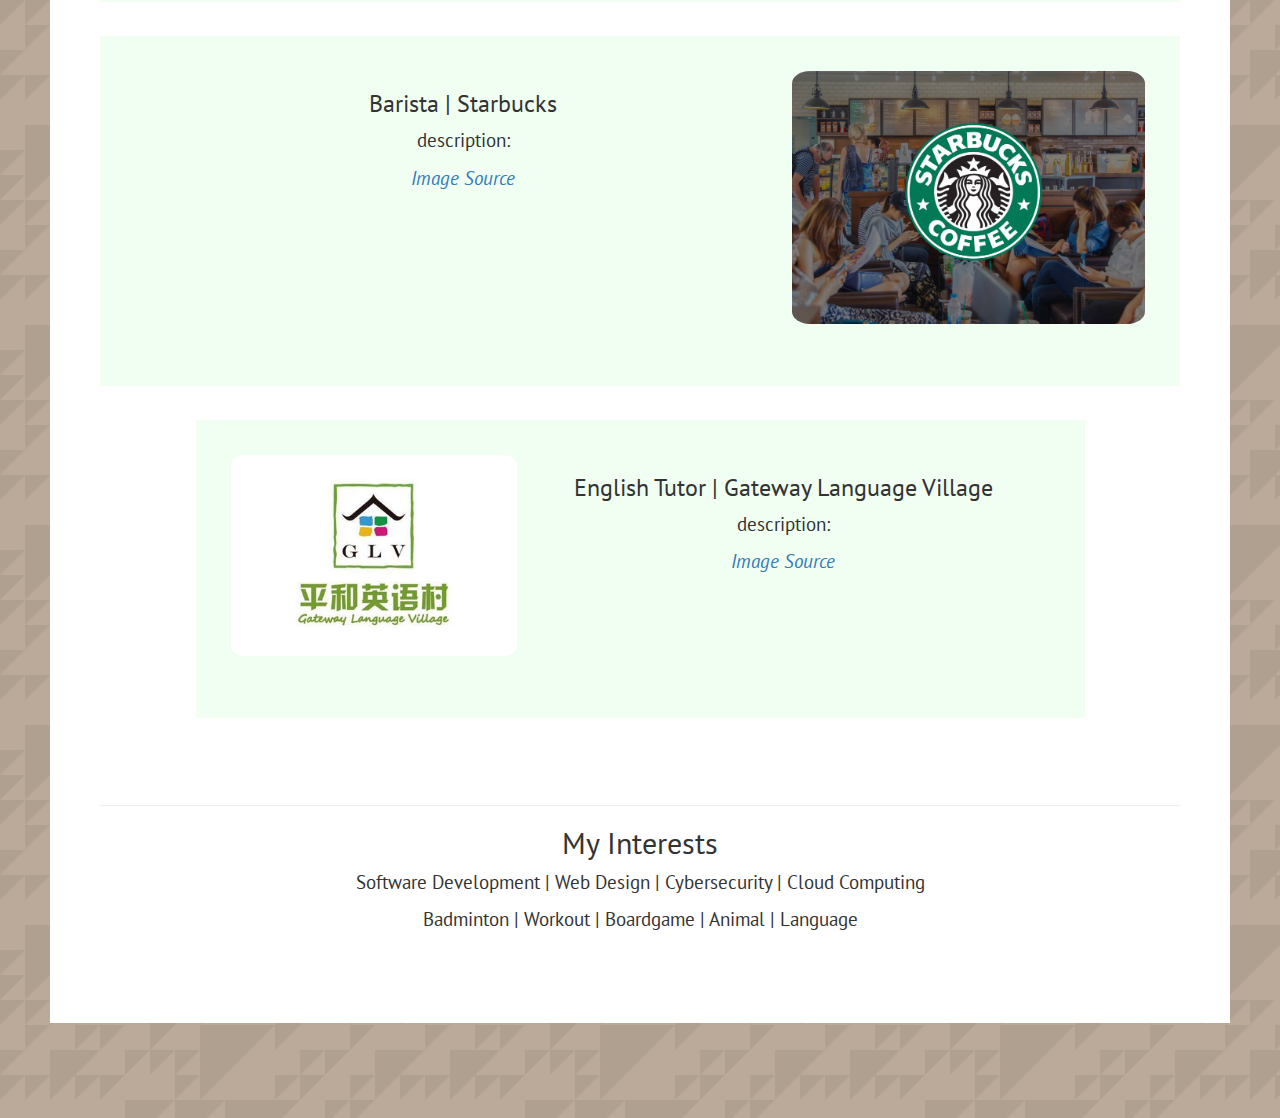
==== commit 58a553a3: "added background and experience on profile" ====
--- a/home.html
+++ b/home.html
@@ -12,6 +12,7 @@
 </head>
 <body>
 
+
             <div class = "topbar">
                     <button class="tablink" onclick="openPage('project', this, '#333333')" id="defaultOpen" >About Me
                         <i class="far fa-laugh"style=" font-size: 25px; color:lemonchiffon;" ></i></button>
@@ -20,6 +21,9 @@
                     <button class="tablink" onclick="openPage('rldata', this, '#00ace6')">Relational Database</button>
                     <button class="tablink" onclick="openPage('pro-lan', this, '#e60073')">Programming Language</button>
             </div>
+            <button onclick="goTop()" id="topBtn" title="Go to top">
+                <i class="fas fa-angle-double-up" style="color:white;"> </i>
+            </button>
 
 
 
@@ -27,33 +31,14 @@
 
 <main>
 
+
     <div id = "project" class = "tabcontent" >
+        <h2>   </h2>
+
+
         <section id = projects>
-            <!-- <div class = row>
-             <div class = "profile-trim">
-                 <img   src="/pic/danhui.jpg" alt= "Avatar" class = profile />
-             </div>
-
-                <div class = "profile-trim">
-                    <img   src="/pic/croissant.png" alt= "Avatar" class = profile />
-                </div>
-
-                <div class = "profile-trim">
-                    <img   src="/pic/coco.png" alt= "Avatar" class = profile-coco />
-                </div>
-
-                <div class = "profile-trim">
-                    <img   src="/pic/lili.png" alt= "Avatar" class = profile-lili />
-                </div>
-
-
-
-            </div>
-            -->
 
             <div class = project-content >
-
-
                 <div class = project-header>
                     <img   src="/pic/danhui.jpg" alt= "Avatar" class = profile />
 
@@ -61,6 +46,7 @@
                     <h1> Hello! I am Lily  </h1>
                         <h1><span style="font-weight: bold; color:#e67300">Danhui Jia</span></h1>
                     <h1> Welcome to my website!  </h1><br>
+
 
                         <h2> <span style="color:coral">Contact me  </span></h2>
                     <h4><i class="far fa-envelope" style="font-size:20px; color:#ff8000;"></i><a href="mailto:danhuijia@gmail.com">&nbsp;E-mail</a> danhuijia@gmail.com </h4>
@@ -71,10 +57,14 @@
                 </div>
 
 
-                <div class = "profile-points">
-                    <br>
+
+                    <div class = profile-points >
+                    <hr>
                     <h2>About Me <i class="fas fa-seedling" style="color:green"></i></h2>
                     <span style="color:darkseagreen; font-style: italic;"><h4>Challenge  Fail  Learn  Grow  Repeat</h4></span>
+                    <span style=" color:#264d00;font-weight:bold">
+                        <p>University of British Columbia: Sauder School of Business 2020 Graduate</p>
+                    <p>Combined Major in Business & Computer Science</p></span>
                     <p> I am a mentally and physically active individual who enjoys coding <i class="far fa-keyboard"></i>
                         and sports <i class="fas fa-running"></i></p>
                     <p> I am open-minded and curious to learn
@@ -82,22 +72,13 @@
                     <p> In the deep field of Computer Science, I am willing and ready to contribute, absorb,
                         and share, either as a developer, a designer, or a tester
                         <i class="fas fa-fist-raised"></i> </p>
-
-                    <br>
-                    <h2>My Interests <i class="fab fa-envira" style="color:green"></i></h2>
-                    <p><i class="fas fa-desktop" style="color:darkseagreen;"> </i>
-                        Software Development | Web Design | Cybersecurity | Cloud Computing
-                    </p>
-
-                    <p><i class="fas fa-cookie" style="color:darkseagreen;"> </i>
-                        Badminton | Workout | Boardgame | Animal | Language
-                    </p>
-
-
-
-                    <br>
-                    <h2>My Projects <i class="fas fa-project-diagram" style="color:green"></i></h2>
-                    <p><i class="fas fa-angle-double-up" style="color:darkseagreen;"> </i>
+                    </div>
+
+
+                    <div class = profile-points>
+                    <hr>
+                    <h2>My Projects <i class="fas fa-cogs" style="color:green"></i></h2>
+                    <p><i class="fas fa-hand-point-up" style="color:darkseagreen;"> </i>
                          Check the tab links on the top
                     </p>
 
@@ -107,8 +88,78 @@
                     <p> <span style = "font-size:17px;font-weight: bold;color:darkslategrey;">IN QUEUE:</span>
                         Pet Dairy Log web API with Simple Backend and Data Rendering
                         <i class="fas fa-paw" style="color:deepskyblue"></i></p>
-                    <br><br><br>
-                </div>
+                    </div>
+
+
+                    <div class = profile-points>
+                        <hr>
+                        <h2> My Experience <i class="fas fa-coins" style="color:green"></i></h2>
+
+                        <div class = profile-exp >
+
+                            <div class = exp-logo>
+                            <img src="/pic/ubc_club_logo.jpg" alt= "Avatar" width = "100%" height="100%"  style=" border-radius: 5%;"/>
+                                <div > Jan 2017 - Apr 2020 </div>
+                            </div>
+
+                            <div class = "profile-exp-info">
+                                <h3>Executive | UBC Badminton Club </h3>
+                                <p> description: </p>
+
+                            </div>
+                        </div>
+
+                        <br><br>
+
+                        <div class = profile-exp>
+
+                            <div class = exp-logo style="float:right;">
+                                <img src="/pic/starbucks_logo.jpg" alt= "Avatar" width = "100%" height="100%"  style=" border-radius: 5%;"/>
+                                <div > Jan 2017-Nov 2017 </div>
+                            </div>
+
+                            <div class = "profile-exp-info" style="float:left;">
+                                <h3>Barista | Starbucks</h3>
+                                <p> description: </p>
+                                <cite><a href="https://www.borndigital.com/2020/04/30/starbucks-is-leveraging-digital-to-reopen-90-of-its-stores">Image Source</a></cite>
+
+                            </div>
+                        </div>
+
+                        <br><br>
+
+                        <div class = profile-exp>
+
+                            <div class = exp-logo >
+                                <img src="/pic/gateway_logo.jpg" alt= "Avatar" width = "100%" height="100%"  style=" border-radius: 5%;"/>
+                                <div > Jun 2014 - Aug 2014 </div>
+                            </div>
+
+                            <div class = "profile-exp-info" >
+                                <h3>English Tutor | Gateway Language Village</h3>
+                                <p> description: </p>
+                                <cite><a href="https://www.norwii.com/news/208-cn.html">Image Source</a></cite>
+
+                            </div>
+                        </div>
+                    </div>
+
+
+
+                    <div class = profile-points style="padding-bottom:80px">
+                    <hr>
+                    <h2>My Interests <i class="fab fa-envira" style="color:green"></i></h2>
+                    <p><i class="fas fa-desktop" style="color:darkseagreen;"> </i>
+                        Software Development | Web Design | Cybersecurity | Cloud Computing
+                    </p>
+
+                    <p><i class="fas fa-cookie" style="color:darkseagreen;"> </i>
+                        Badminton | Workout | Boardgame | Animal | Language
+                    </p>
+
+                    </div>
+
+
             </div>
         </section>
     </div>
@@ -302,44 +353,12 @@
         </div>
 
     </div>
+
 </main>
 
 
 
-<script>
-    function openPage(pageName,elmnt,color) {
-        var i, tabcontent, tablinks;
-        tabcontent = document.getElementsByClassName("tabcontent");
-        for (i = 0; i < tabcontent.length; i++) {
-            tabcontent[i].style.display = "none";
-        }
-        tablinks = document.getElementsByClassName("tablink");
-        for (i = 0; i < tablinks.length; i++) {
-            tablinks[i].style.backgroundColor = "";
-        }
-        document.getElementById(pageName).style.display = "block";
-        elmnt.style.backgroundColor = color;
-    }
-
-    // Get the element with id="defaultOpen" and click on it
-    document.getElementById("defaultOpen").click();
-
-
-
-    function onClick() {
-        console.log(this.event.target);
-        const img = this.event.target;
-        img.style.transform = "scale(1.75)";
-        img.style.transition = "transform 0.25s ease";
-    }
-
-    function ondbClick(){
-        const img = this.event.target;
-        img.style.float='inside';
-        img.style.transform = "scale(1)";
-        img.style.transition = "transform 0.25s ease";
-    }
-</script>
+<script src="Ops.js"></script>
 
 
 </body>
--- a/css/style.css
+++ b/css/style.css
@@ -24,13 +24,15 @@
 }
 
 .project-content {
+    /*opacity: 0.9;*/
     font-size:19px;
     text-align: center;
-    overflow:auto;
+    overflow:scroll;
     font-family: 'PT Sans', sans-serif;
     background-color: white;
     margin: auto;
     display: inline-block;
+
 }
 
 .project-header{
@@ -63,38 +65,71 @@
 .profile-points {
     list-style: none;
     padding: 30px 50px;
-}
-
-/*
-.profile {
-    display: inline;
-    margin: 0 auto;
-    margin-left: -20%;
-    height: 100%;
-    width: auto;
-}*/
-
-/**.profile-lili {
-    display: inline;
-    margin: 0 auto;
-    margin-left: -2%;
-    height: 100%;
-    width: auto;
-}
-
-.profile-coco {
-    display: inline;
-    margin: 0 auto;
-    margin-left: -5%;
-    height: 100%;
-    width: auto;
-}**/
-
-
-
-/* Set height of body and the document to 100% */
+
+
+}
+
+.profile-exp{
+    display: inline-block;
+    padding: 35px;
+    background-color: #f0fff2;
+}
+
+.profile-exp-info {
+    float: right;
+    width:65%;
+    height: 100%;
+    display: inline-block;
+}
+
+.profile-exp-logo {
+    float:left;
+    width:100%;
+    height: 100%;
+    border-radius: 5%;
+    margin-left: auto;
+    margin-right: auto;
+}
+
+.exp-logo{
+    display: inline-block;
+    float: left;
+    width: 35%;
+    height: 100%;
+}
+
+/* Child Text Container */
+.exp-logo div{
+    position: relative;
+    font-weight: bolder;
+    bottom: 30px;
+    right: 0;
+    background: lightgrey;
+    color: darkslategray;
+    opacity: 0;
+    visibility: hidden;
+    -webkit-transition: visibility 0s, opacity 0.5s linear;
+    transition: visibility 0s, opacity 0.5s linear;
+}
+
+/* Hover on Parent Container */
+.exp-logo:hover{
+    cursor: pointer;
+}
+
+.exp-logo:hover div{
+    visibility: visible;
+    opacity: 0.9;
+}
+
+
+
+
+
 body, html {
     height: 100%;
+    width:100%;
+
     margin: 0;
     font-family: 'PT Sans', sans-serif;}
 
@@ -130,22 +165,56 @@
 }
 
 
+#topBtn {
+    display: none;
+    position: fixed;
+    bottom: 20px;
+    right: 30px;
+    z-index: 99;
+    font-size: 25px;
+    border: none;
+    outline: none;
+    background-color: dimgrey;
+    color: white;
+    cursor: pointer;
+    padding: 10px 18px;
+    border-radius: 4px;
+    opacity: 0.7;
+}
+
+
 .tabcontent {
     display: none;
     padding: 90px 50px;
     height: 100%;
     background-color: white;
-}
-
-#project {background-color: lightgrey;}
-#dataVis {background-color: #ecf9f2;}
-#rldata {background-color: #ecf2f9;}
-#soft-dev {background-color: #ffe7b3;}
-#pro-lan {background-color: #ffe6e6;}
+
+}
+
+#project {background-color: lightgrey;
+            background-image: url("../pic/background.svg")}
+#dataVis {background-color: #c7c7c1;
+    background-image: url("data:image/svg+xml,%3Csvg xmlns='http://www.w3.org/2000/svg' width='100%25'%3E%3Cdefs%3E%3ClinearGradient id='a' gradientUnits='userSpaceOnUse' x1='0' x2='0' y1='0' y2='100%25' gradientTransform='rotate(240)'%3E%3Cstop offset='0' stop-color='%23c7c7c1'/%3E%3Cstop offset='1' stop-color='%23abffb1'/%3E%3C/linearGradient%3E%3Cpattern patternUnits='userSpaceOnUse' id='b' width='540' height='450' x='0' y='0' viewBox='0 0 1080 900'%3E%3Cg fill-opacity='0.1'%3E%3Cpolygon fill='%23444' points='90 150 0 300 180 300'/%3E%3Cpolygon points='90 150 180 0 0 0'/%3E%3Cpolygon fill='%23AAA' points='270 150 360 0 180 0'/%3E%3Cpolygon fill='%23DDD' points='450 150 360 300 540 300'/%3E%3Cpolygon fill='%23999' points='450 150 540 0 360 0'/%3E%3Cpolygon points='630 150 540 300 720 300'/%3E%3Cpolygon fill='%23DDD' points='630 150 720 0 540 0'/%3E%3Cpolygon fill='%23444' points='810 150 720 300 900 300'/%3E%3Cpolygon fill='%23FFF' points='810 150 900 0 720 0'/%3E%3Cpolygon fill='%23DDD' points='990 150 900 300 1080 300'/%3E%3Cpolygon fill='%23444' points='990 150 1080 0 900 0'/%3E%3Cpolygon fill='%23DDD' points='90 450 0 600 180 600'/%3E%3Cpolygon points='90 450 180 300 0 300'/%3E%3Cpolygon fill='%23666' points='270 450 180 600 360 600'/%3E%3Cpolygon fill='%23AAA' points='270 450 360 300 180 300'/%3E%3Cpolygon fill='%23DDD' points='450 450 360 600 540 600'/%3E%3Cpolygon fill='%23999' points='450 450 540 300 360 300'/%3E%3Cpolygon fill='%23999' points='630 450 540 600 720 600'/%3E%3Cpolygon fill='%23FFF' points='630 450 720 300 540 300'/%3E%3Cpolygon points='810 450 720 600 900 600'/%3E%3Cpolygon fill='%23DDD' points='810 450 900 300 720 300'/%3E%3Cpolygon fill='%23AAA' points='990 450 900 600 1080 600'/%3E%3Cpolygon fill='%23444' points='990 450 1080 300 900 300'/%3E%3Cpolygon fill='%23222' points='90 750 0 900 180 900'/%3E%3Cpolygon points='270 750 180 900 360 900'/%3E%3Cpolygon fill='%23DDD' points='270 750 360 600 180 600'/%3E%3Cpolygon points='450 750 540 600 360 600'/%3E%3Cpolygon points='630 750 540 900 720 900'/%3E%3Cpolygon fill='%23444' points='630 750 720 600 540 600'/%3E%3Cpolygon fill='%23AAA' points='810 750 720 900 900 900'/%3E%3Cpolygon fill='%23666' points='810 750 900 600 720 600'/%3E%3Cpolygon fill='%23999' points='990 750 900 900 1080 900'/%3E%3Cpolygon fill='%23999' points='180 0 90 150 270 150'/%3E%3Cpolygon fill='%23444' points='360 0 270 150 450 150'/%3E%3Cpolygon fill='%23FFF' points='540 0 450 150 630 150'/%3E%3Cpolygon points='900 0 810 150 990 150'/%3E%3Cpolygon fill='%23222' points='0 300 -90 450 90 450'/%3E%3Cpolygon fill='%23FFF' points='0 300 90 150 -90 150'/%3E%3Cpolygon fill='%23FFF' points='180 300 90 450 270 450'/%3E%3Cpolygon fill='%23666' points='180 300 270 150 90 150'/%3E%3Cpolygon fill='%23222' points='360 300 270 450 450 450'/%3E%3Cpolygon fill='%23FFF' points='360 300 450 150 270 150'/%3E%3Cpolygon fill='%23444' points='540 300 450 450 630 450'/%3E%3Cpolygon fill='%23222' points='540 300 630 150 450 150'/%3E%3Cpolygon fill='%23AAA' points='720 300 630 450 810 450'/%3E%3Cpolygon fill='%23666' points='720 300 810 150 630 150'/%3E%3Cpolygon fill='%23FFF' points='900 300 810 450 990 450'/%3E%3Cpolygon fill='%23999' points='900 300 990 150 810 150'/%3E%3Cpolygon points='0 600 -90 750 90 750'/%3E%3Cpolygon fill='%23666' points='0 600 90 450 -90 450'/%3E%3Cpolygon fill='%23AAA' points='180 600 90 750 270 750'/%3E%3Cpolygon fill='%23444' points='180 600 270 450 90 450'/%3E%3Cpolygon fill='%23444' points='360 600 270 750 450 750'/%3E%3Cpolygon fill='%23999' points='360 600 450 450 270 450'/%3E%3Cpolygon fill='%23666' points='540 600 630 450 450 450'/%3E%3Cpolygon fill='%23222' points='720 600 630 750 810 750'/%3E%3Cpolygon fill='%23FFF' points='900 600 810 750 990 750'/%3E%3Cpolygon fill='%23222' points='900 600 990 450 810 450'/%3E%3Cpolygon fill='%23DDD' points='0 900 90 750 -90 750'/%3E%3Cpolygon fill='%23444' points='180 900 270 750 90 750'/%3E%3Cpolygon fill='%23FFF' points='360 900 450 750 270 750'/%3E%3Cpolygon fill='%23AAA' points='540 900 630 750 450 750'/%3E%3Cpolygon fill='%23FFF' points='720 900 810 750 630 750'/%3E%3Cpolygon fill='%23222' points='900 900 990 750 810 750'/%3E%3Cpolygon fill='%23222' points='1080 300 990 450 1170 450'/%3E%3Cpolygon fill='%23FFF' points='1080 300 1170 150 990 150'/%3E%3Cpolygon points='1080 600 990 750 1170 750'/%3E%3Cpolygon fill='%23666' points='1080 600 1170 450 990 450'/%3E%3Cpolygon fill='%23DDD' points='1080 900 1170 750 990 750'/%3E%3C/g%3E%3C/pattern%3E%3C/defs%3E%3Crect x='0' y='0' fill='url(%23a)' width='100%25' height='100%25'/%3E%3Crect x='0' y='0' fill='url(%23b)' width='100%25' height='100%25'/%3E%3C/svg%3E");
+    background-attachment: fixed;
+    background-size: cover;}
+#rldata {background-color: #f5ffd6;
+    background-image: url("data:image/svg+xml,%3Csvg xmlns='http://www.w3.org/2000/svg' width='100%25'%3E%3Cdefs%3E%3ClinearGradient id='a' gradientUnits='userSpaceOnUse' x1='0' x2='0' y1='0' y2='100%25' gradientTransform='rotate(240)'%3E%3Cstop offset='0' stop-color='%23f5ffd6'/%3E%3Cstop offset='1' stop-color='%2378e3ff'/%3E%3C/linearGradient%3E%3Cpattern patternUnits='userSpaceOnUse' id='b' width='540' height='450' x='0' y='0' viewBox='0 0 1080 900'%3E%3Cg fill-opacity='0.1'%3E%3Cpolygon fill='%23444' points='90 150 0 300 180 300'/%3E%3Cpolygon points='90 150 180 0 0 0'/%3E%3Cpolygon fill='%23AAA' points='270 150 360 0 180 0'/%3E%3Cpolygon fill='%23DDD' points='450 150 360 300 540 300'/%3E%3Cpolygon fill='%23999' points='450 150 540 0 360 0'/%3E%3Cpolygon points='630 150 540 300 720 300'/%3E%3Cpolygon fill='%23DDD' points='630 150 720 0 540 0'/%3E%3Cpolygon fill='%23444' points='810 150 720 300 900 300'/%3E%3Cpolygon fill='%23FFF' points='810 150 900 0 720 0'/%3E%3Cpolygon fill='%23DDD' points='990 150 900 300 1080 300'/%3E%3Cpolygon fill='%23444' points='990 150 1080 0 900 0'/%3E%3Cpolygon fill='%23DDD' points='90 450 0 600 180 600'/%3E%3Cpolygon points='90 450 180 300 0 300'/%3E%3Cpolygon fill='%23666' points='270 450 180 600 360 600'/%3E%3Cpolygon fill='%23AAA' points='270 450 360 300 180 300'/%3E%3Cpolygon fill='%23DDD' points='450 450 360 600 540 600'/%3E%3Cpolygon fill='%23999' points='450 450 540 300 360 300'/%3E%3Cpolygon fill='%23999' points='630 450 540 600 720 600'/%3E%3Cpolygon fill='%23FFF' points='630 450 720 300 540 300'/%3E%3Cpolygon points='810 450 720 600 900 600'/%3E%3Cpolygon fill='%23DDD' points='810 450 900 300 720 300'/%3E%3Cpolygon fill='%23AAA' points='990 450 900 600 1080 600'/%3E%3Cpolygon fill='%23444' points='990 450 1080 300 900 300'/%3E%3Cpolygon fill='%23222' points='90 750 0 900 180 900'/%3E%3Cpolygon points='270 750 180 900 360 900'/%3E%3Cpolygon fill='%23DDD' points='270 750 360 600 180 600'/%3E%3Cpolygon points='450 750 540 600 360 600'/%3E%3Cpolygon points='630 750 540 900 720 900'/%3E%3Cpolygon fill='%23444' points='630 750 720 600 540 600'/%3E%3Cpolygon fill='%23AAA' points='810 750 720 900 900 900'/%3E%3Cpolygon fill='%23666' points='810 750 900 600 720 600'/%3E%3Cpolygon fill='%23999' points='990 750 900 900 1080 900'/%3E%3Cpolygon fill='%23999' points='180 0 90 150 270 150'/%3E%3Cpolygon fill='%23444' points='360 0 270 150 450 150'/%3E%3Cpolygon fill='%23FFF' points='540 0 450 150 630 150'/%3E%3Cpolygon points='900 0 810 150 990 150'/%3E%3Cpolygon fill='%23222' points='0 300 -90 450 90 450'/%3E%3Cpolygon fill='%23FFF' points='0 300 90 150 -90 150'/%3E%3Cpolygon fill='%23FFF' points='180 300 90 450 270 450'/%3E%3Cpolygon fill='%23666' points='180 300 270 150 90 150'/%3E%3Cpolygon fill='%23222' points='360 300 270 450 450 450'/%3E%3Cpolygon fill='%23FFF' points='360 300 450 150 270 150'/%3E%3Cpolygon fill='%23444' points='540 300 450 450 630 450'/%3E%3Cpolygon fill='%23222' points='540 300 630 150 450 150'/%3E%3Cpolygon fill='%23AAA' points='720 300 630 450 810 450'/%3E%3Cpolygon fill='%23666' points='720 300 810 150 630 150'/%3E%3Cpolygon fill='%23FFF' points='900 300 810 450 990 450'/%3E%3Cpolygon fill='%23999' points='900 300 990 150 810 150'/%3E%3Cpolygon points='0 600 -90 750 90 750'/%3E%3Cpolygon fill='%23666' points='0 600 90 450 -90 450'/%3E%3Cpolygon fill='%23AAA' points='180 600 90 750 270 750'/%3E%3Cpolygon fill='%23444' points='180 600 270 450 90 450'/%3E%3Cpolygon fill='%23444' points='360 600 270 750 450 750'/%3E%3Cpolygon fill='%23999' points='360 600 450 450 270 450'/%3E%3Cpolygon fill='%23666' points='540 600 630 450 450 450'/%3E%3Cpolygon fill='%23222' points='720 600 630 750 810 750'/%3E%3Cpolygon fill='%23FFF' points='900 600 810 750 990 750'/%3E%3Cpolygon fill='%23222' points='900 600 990 450 810 450'/%3E%3Cpolygon fill='%23DDD' points='0 900 90 750 -90 750'/%3E%3Cpolygon fill='%23444' points='180 900 270 750 90 750'/%3E%3Cpolygon fill='%23FFF' points='360 900 450 750 270 750'/%3E%3Cpolygon fill='%23AAA' points='540 900 630 750 450 750'/%3E%3Cpolygon fill='%23FFF' points='720 900 810 750 630 750'/%3E%3Cpolygon fill='%23222' points='900 900 990 750 810 750'/%3E%3Cpolygon fill='%23222' points='1080 300 990 450 1170 450'/%3E%3Cpolygon fill='%23FFF' points='1080 300 1170 150 990 150'/%3E%3Cpolygon points='1080 600 990 750 1170 750'/%3E%3Cpolygon fill='%23666' points='1080 600 1170 450 990 450'/%3E%3Cpolygon fill='%23DDD' points='1080 900 1170 750 990 750'/%3E%3C/g%3E%3C/pattern%3E%3C/defs%3E%3Crect x='0' y='0' fill='url(%23a)' width='100%25' height='100%25'/%3E%3Crect x='0' y='0' fill='url(%23b)' width='100%25' height='100%25'/%3E%3C/svg%3E");
+    background-attachment: fixed;
+    background-size: cover;}
+#soft-dev {background-color: #ccffdc;
+    background-image: url("data:image/svg+xml,%3Csvg xmlns='http://www.w3.org/2000/svg' width='100%25'%3E%3Cdefs%3E%3ClinearGradient id='a' gradientUnits='userSpaceOnUse' x1='0' x2='0' y1='0' y2='100%25' gradientTransform='rotate(240)'%3E%3Cstop offset='0' stop-color='%23ccffdc'/%3E%3Cstop offset='1' stop-color='%23ffe9ba'/%3E%3C/linearGradient%3E%3Cpattern patternUnits='userSpaceOnUse' id='b' width='540' height='450' x='0' y='0' viewBox='0 0 1080 900'%3E%3Cg fill-opacity='0.1'%3E%3Cpolygon fill='%23444' points='90 150 0 300 180 300'/%3E%3Cpolygon points='90 150 180 0 0 0'/%3E%3Cpolygon fill='%23AAA' points='270 150 360 0 180 0'/%3E%3Cpolygon fill='%23DDD' points='450 150 360 300 540 300'/%3E%3Cpolygon fill='%23999' points='450 150 540 0 360 0'/%3E%3Cpolygon points='630 150 540 300 720 300'/%3E%3Cpolygon fill='%23DDD' points='630 150 720 0 540 0'/%3E%3Cpolygon fill='%23444' points='810 150 720 300 900 300'/%3E%3Cpolygon fill='%23FFF' points='810 150 900 0 720 0'/%3E%3Cpolygon fill='%23DDD' points='990 150 900 300 1080 300'/%3E%3Cpolygon fill='%23444' points='990 150 1080 0 900 0'/%3E%3Cpolygon fill='%23DDD' points='90 450 0 600 180 600'/%3E%3Cpolygon points='90 450 180 300 0 300'/%3E%3Cpolygon fill='%23666' points='270 450 180 600 360 600'/%3E%3Cpolygon fill='%23AAA' points='270 450 360 300 180 300'/%3E%3Cpolygon fill='%23DDD' points='450 450 360 600 540 600'/%3E%3Cpolygon fill='%23999' points='450 450 540 300 360 300'/%3E%3Cpolygon fill='%23999' points='630 450 540 600 720 600'/%3E%3Cpolygon fill='%23FFF' points='630 450 720 300 540 300'/%3E%3Cpolygon points='810 450 720 600 900 600'/%3E%3Cpolygon fill='%23DDD' points='810 450 900 300 720 300'/%3E%3Cpolygon fill='%23AAA' points='990 450 900 600 1080 600'/%3E%3Cpolygon fill='%23444' points='990 450 1080 300 900 300'/%3E%3Cpolygon fill='%23222' points='90 750 0 900 180 900'/%3E%3Cpolygon points='270 750 180 900 360 900'/%3E%3Cpolygon fill='%23DDD' points='270 750 360 600 180 600'/%3E%3Cpolygon points='450 750 540 600 360 600'/%3E%3Cpolygon points='630 750 540 900 720 900'/%3E%3Cpolygon fill='%23444' points='630 750 720 600 540 600'/%3E%3Cpolygon fill='%23AAA' points='810 750 720 900 900 900'/%3E%3Cpolygon fill='%23666' points='810 750 900 600 720 600'/%3E%3Cpolygon fill='%23999' points='990 750 900 900 1080 900'/%3E%3Cpolygon fill='%23999' points='180 0 90 150 270 150'/%3E%3Cpolygon fill='%23444' points='360 0 270 150 450 150'/%3E%3Cpolygon fill='%23FFF' points='540 0 450 150 630 150'/%3E%3Cpolygon points='900 0 810 150 990 150'/%3E%3Cpolygon fill='%23222' points='0 300 -90 450 90 450'/%3E%3Cpolygon fill='%23FFF' points='0 300 90 150 -90 150'/%3E%3Cpolygon fill='%23FFF' points='180 300 90 450 270 450'/%3E%3Cpolygon fill='%23666' points='180 300 270 150 90 150'/%3E%3Cpolygon fill='%23222' points='360 300 270 450 450 450'/%3E%3Cpolygon fill='%23FFF' points='360 300 450 150 270 150'/%3E%3Cpolygon fill='%23444' points='540 300 450 450 630 450'/%3E%3Cpolygon fill='%23222' points='540 300 630 150 450 150'/%3E%3Cpolygon fill='%23AAA' points='720 300 630 450 810 450'/%3E%3Cpolygon fill='%23666' points='720 300 810 150 630 150'/%3E%3Cpolygon fill='%23FFF' points='900 300 810 450 990 450'/%3E%3Cpolygon fill='%23999' points='900 300 990 150 810 150'/%3E%3Cpolygon points='0 600 -90 750 90 750'/%3E%3Cpolygon fill='%23666' points='0 600 90 450 -90 450'/%3E%3Cpolygon fill='%23AAA' points='180 600 90 750 270 750'/%3E%3Cpolygon fill='%23444' points='180 600 270 450 90 450'/%3E%3Cpolygon fill='%23444' points='360 600 270 750 450 750'/%3E%3Cpolygon fill='%23999' points='360 600 450 450 270 450'/%3E%3Cpolygon fill='%23666' points='540 600 630 450 450 450'/%3E%3Cpolygon fill='%23222' points='720 600 630 750 810 750'/%3E%3Cpolygon fill='%23FFF' points='900 600 810 750 990 750'/%3E%3Cpolygon fill='%23222' points='900 600 990 450 810 450'/%3E%3Cpolygon fill='%23DDD' points='0 900 90 750 -90 750'/%3E%3Cpolygon fill='%23444' points='180 900 270 750 90 750'/%3E%3Cpolygon fill='%23FFF' points='360 900 450 750 270 750'/%3E%3Cpolygon fill='%23AAA' points='540 900 630 750 450 750'/%3E%3Cpolygon fill='%23FFF' points='720 900 810 750 630 750'/%3E%3Cpolygon fill='%23222' points='900 900 990 750 810 750'/%3E%3Cpolygon fill='%23222' points='1080 300 990 450 1170 450'/%3E%3Cpolygon fill='%23FFF' points='1080 300 1170 150 990 150'/%3E%3Cpolygon points='1080 600 990 750 1170 750'/%3E%3Cpolygon fill='%23666' points='1080 600 1170 450 990 450'/%3E%3Cpolygon fill='%23DDD' points='1080 900 1170 750 990 750'/%3E%3C/g%3E%3C/pattern%3E%3C/defs%3E%3Crect x='0' y='0' fill='url(%23a)' width='100%25' height='100%25'/%3E%3Crect x='0' y='0' fill='url(%23b)' width='100%25' height='100%25'/%3E%3C/svg%3E");
+    background-attachment: fixed;
+    background-size: cover;}
+
+#pro-lan {background-color: #ccfffc;
+    background-image: url("data:image/svg+xml,%3Csvg xmlns='http://www.w3.org/2000/svg' width='100%25'%3E%3Cdefs%3E%3ClinearGradient id='a' gradientUnits='userSpaceOnUse' x1='0' x2='0' y1='0' y2='100%25' gradientTransform='rotate(240)'%3E%3Cstop offset='0' stop-color='%23ccfffc'/%3E%3Cstop offset='1' stop-color='%23ffa6f8'/%3E%3C/linearGradient%3E%3Cpattern patternUnits='userSpaceOnUse' id='b' width='540' height='450' x='0' y='0' viewBox='0 0 1080 900'%3E%3Cg fill-opacity='0.1'%3E%3Cpolygon fill='%23444' points='90 150 0 300 180 300'/%3E%3Cpolygon points='90 150 180 0 0 0'/%3E%3Cpolygon fill='%23AAA' points='270 150 360 0 180 0'/%3E%3Cpolygon fill='%23DDD' points='450 150 360 300 540 300'/%3E%3Cpolygon fill='%23999' points='450 150 540 0 360 0'/%3E%3Cpolygon points='630 150 540 300 720 300'/%3E%3Cpolygon fill='%23DDD' points='630 150 720 0 540 0'/%3E%3Cpolygon fill='%23444' points='810 150 720 300 900 300'/%3E%3Cpolygon fill='%23FFF' points='810 150 900 0 720 0'/%3E%3Cpolygon fill='%23DDD' points='990 150 900 300 1080 300'/%3E%3Cpolygon fill='%23444' points='990 150 1080 0 900 0'/%3E%3Cpolygon fill='%23DDD' points='90 450 0 600 180 600'/%3E%3Cpolygon points='90 450 180 300 0 300'/%3E%3Cpolygon fill='%23666' points='270 450 180 600 360 600'/%3E%3Cpolygon fill='%23AAA' points='270 450 360 300 180 300'/%3E%3Cpolygon fill='%23DDD' points='450 450 360 600 540 600'/%3E%3Cpolygon fill='%23999' points='450 450 540 300 360 300'/%3E%3Cpolygon fill='%23999' points='630 450 540 600 720 600'/%3E%3Cpolygon fill='%23FFF' points='630 450 720 300 540 300'/%3E%3Cpolygon points='810 450 720 600 900 600'/%3E%3Cpolygon fill='%23DDD' points='810 450 900 300 720 300'/%3E%3Cpolygon fill='%23AAA' points='990 450 900 600 1080 600'/%3E%3Cpolygon fill='%23444' points='990 450 1080 300 900 300'/%3E%3Cpolygon fill='%23222' points='90 750 0 900 180 900'/%3E%3Cpolygon points='270 750 180 900 360 900'/%3E%3Cpolygon fill='%23DDD' points='270 750 360 600 180 600'/%3E%3Cpolygon points='450 750 540 600 360 600'/%3E%3Cpolygon points='630 750 540 900 720 900'/%3E%3Cpolygon fill='%23444' points='630 750 720 600 540 600'/%3E%3Cpolygon fill='%23AAA' points='810 750 720 900 900 900'/%3E%3Cpolygon fill='%23666' points='810 750 900 600 720 600'/%3E%3Cpolygon fill='%23999' points='990 750 900 900 1080 900'/%3E%3Cpolygon fill='%23999' points='180 0 90 150 270 150'/%3E%3Cpolygon fill='%23444' points='360 0 270 150 450 150'/%3E%3Cpolygon fill='%23FFF' points='540 0 450 150 630 150'/%3E%3Cpolygon points='900 0 810 150 990 150'/%3E%3Cpolygon fill='%23222' points='0 300 -90 450 90 450'/%3E%3Cpolygon fill='%23FFF' points='0 300 90 150 -90 150'/%3E%3Cpolygon fill='%23FFF' points='180 300 90 450 270 450'/%3E%3Cpolygon fill='%23666' points='180 300 270 150 90 150'/%3E%3Cpolygon fill='%23222' points='360 300 270 450 450 450'/%3E%3Cpolygon fill='%23FFF' points='360 300 450 150 270 150'/%3E%3Cpolygon fill='%23444' points='540 300 450 450 630 450'/%3E%3Cpolygon fill='%23222' points='540 300 630 150 450 150'/%3E%3Cpolygon fill='%23AAA' points='720 300 630 450 810 450'/%3E%3Cpolygon fill='%23666' points='720 300 810 150 630 150'/%3E%3Cpolygon fill='%23FFF' points='900 300 810 450 990 450'/%3E%3Cpolygon fill='%23999' points='900 300 990 150 810 150'/%3E%3Cpolygon points='0 600 -90 750 90 750'/%3E%3Cpolygon fill='%23666' points='0 600 90 450 -90 450'/%3E%3Cpolygon fill='%23AAA' points='180 600 90 750 270 750'/%3E%3Cpolygon fill='%23444' points='180 600 270 450 90 450'/%3E%3Cpolygon fill='%23444' points='360 600 270 750 450 750'/%3E%3Cpolygon fill='%23999' points='360 600 450 450 270 450'/%3E%3Cpolygon fill='%23666' points='540 600 630 450 450 450'/%3E%3Cpolygon fill='%23222' points='720 600 630 750 810 750'/%3E%3Cpolygon fill='%23FFF' points='900 600 810 750 990 750'/%3E%3Cpolygon fill='%23222' points='900 600 990 450 810 450'/%3E%3Cpolygon fill='%23DDD' points='0 900 90 750 -90 750'/%3E%3Cpolygon fill='%23444' points='180 900 270 750 90 750'/%3E%3Cpolygon fill='%23FFF' points='360 900 450 750 270 750'/%3E%3Cpolygon fill='%23AAA' points='540 900 630 750 450 750'/%3E%3Cpolygon fill='%23FFF' points='720 900 810 750 630 750'/%3E%3Cpolygon fill='%23222' points='900 900 990 750 810 750'/%3E%3Cpolygon fill='%23222' points='1080 300 990 450 1170 450'/%3E%3Cpolygon fill='%23FFF' points='1080 300 1170 150 990 150'/%3E%3Cpolygon points='1080 600 990 750 1170 750'/%3E%3Cpolygon fill='%23666' points='1080 600 1170 450 990 450'/%3E%3Cpolygon fill='%23DDD' points='1080 900 1170 750 990 750'/%3E%3C/g%3E%3C/pattern%3E%3C/defs%3E%3Crect x='0' y='0' fill='url(%23a)' width='100%25' height='100%25'/%3E%3Crect x='0' y='0' fill='url(%23b)' width='100%25' height='100%25'/%3E%3C/svg%3E");
+    background-attachment: fixed;
+    background-size: cover;}
 
 
 .panel-wrap{
     padding-top: 30px;
+    /*opacity: 0.93;*/
 }
 
 .field-title{
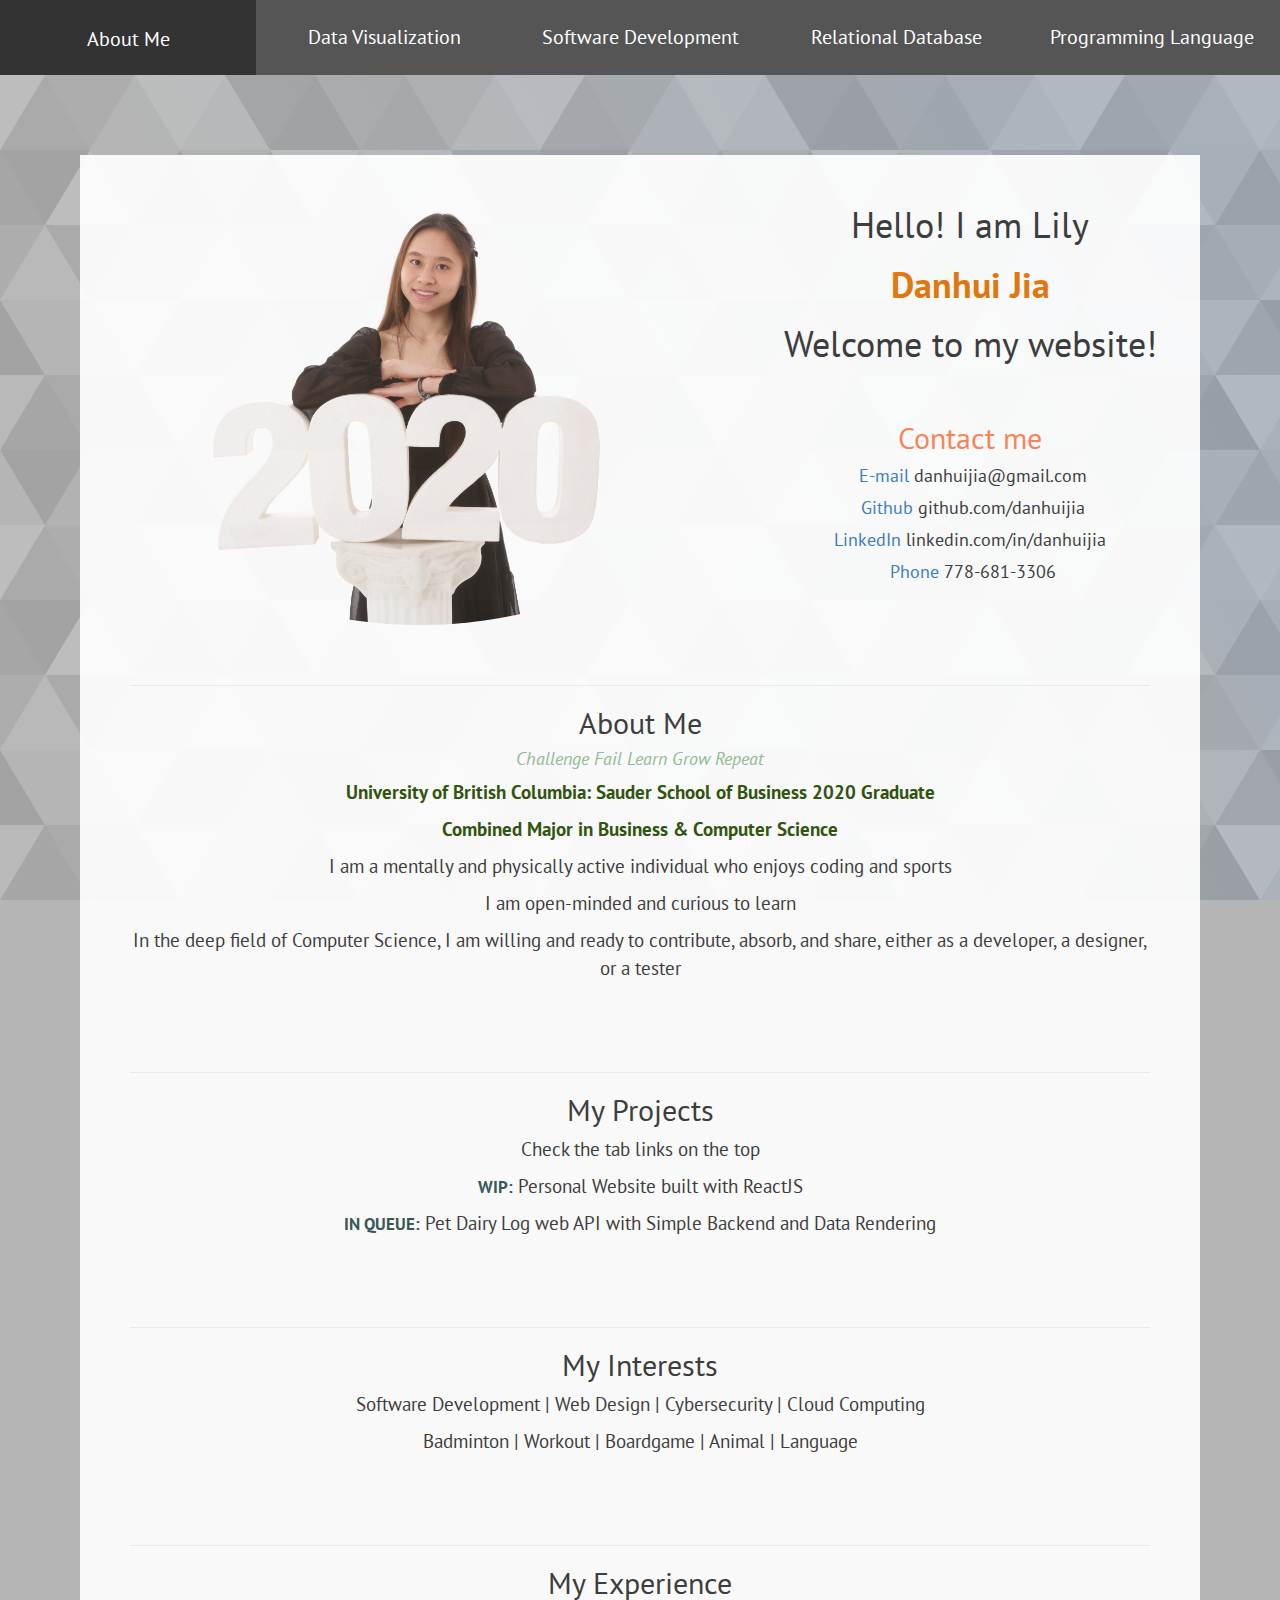
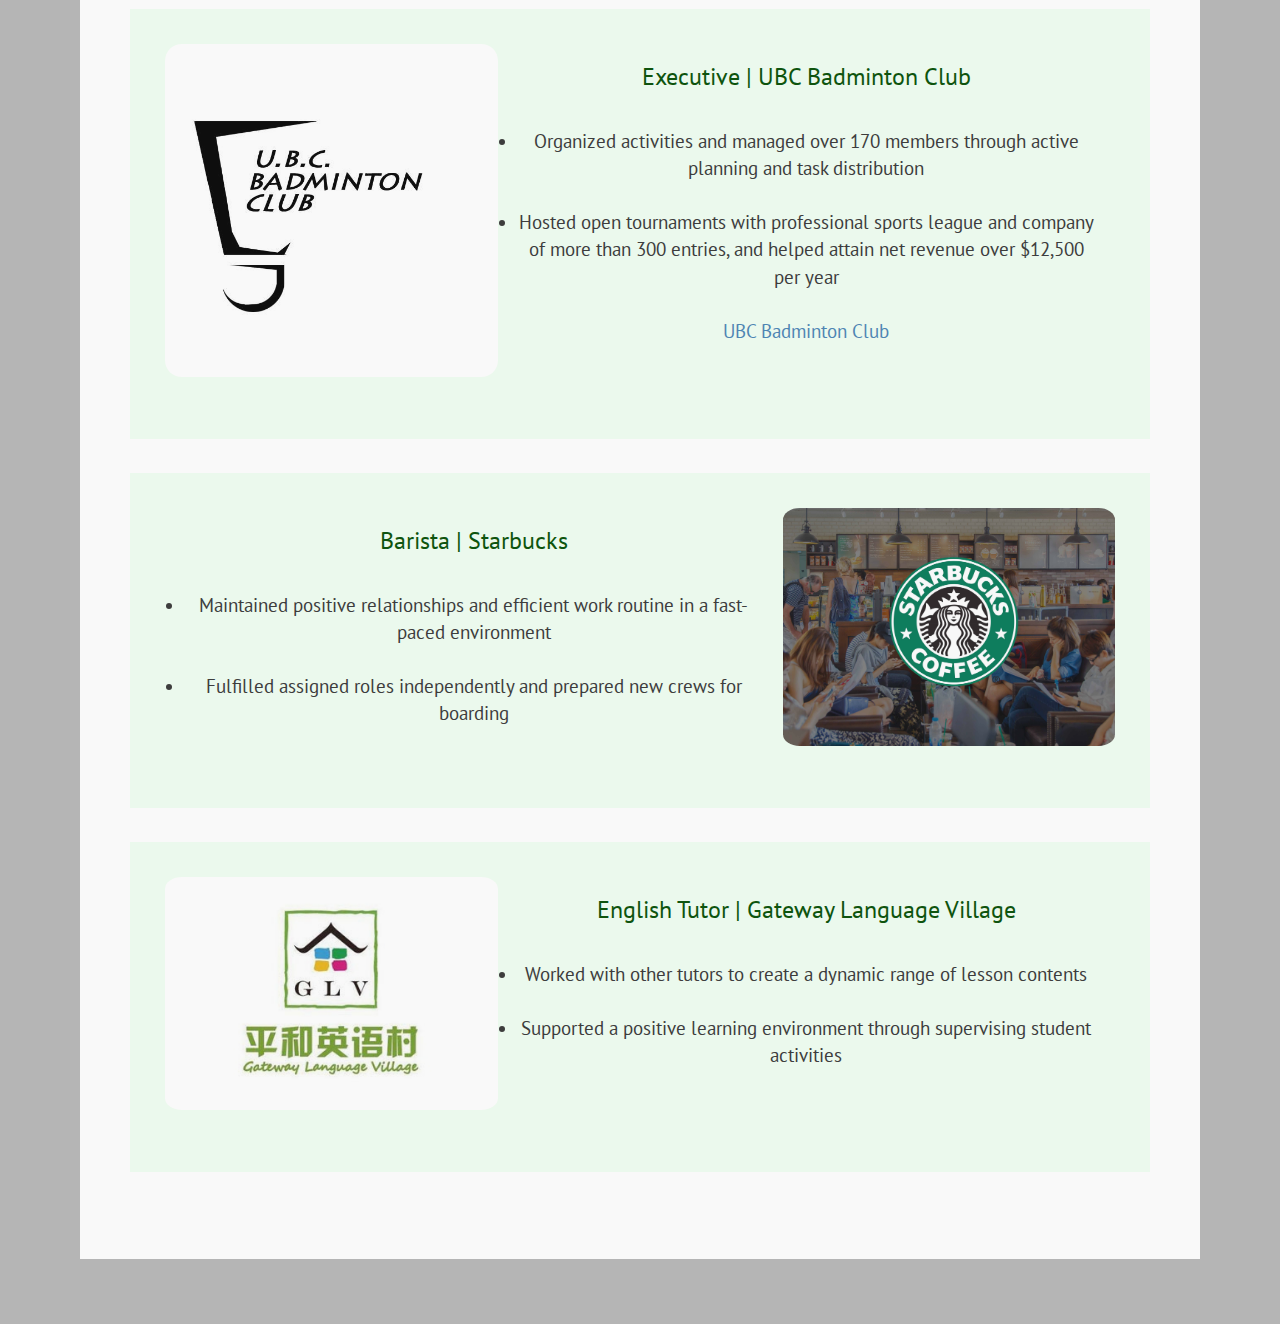
==== commit efb1c806: "filled in experice description" ====
--- a/home.html
+++ b/home.html
@@ -13,7 +13,7 @@
 <body>
 
 
-            <div class = "topbar">
+            <div class = "topbar" id="topbar">
                     <button class="tablink" onclick="openPage('project', this, '#333333')" id="defaultOpen" >About Me
                         <i class="far fa-laugh"style=" font-size: 25px; color:lemonchiffon;" ></i></button>
                     <button class="tablink" onclick="openPage('dataVis', this, 'green')" >Data Visualization</button>
@@ -21,7 +21,7 @@
                     <button class="tablink" onclick="openPage('rldata', this, '#00ace6')">Relational Database</button>
                     <button class="tablink" onclick="openPage('pro-lan', this, '#e60073')">Programming Language</button>
             </div>
-            <button onclick="goTop()" id="topBtn" title="Go to top">
+            <button onclick="goTop()" id="topBtn">
                 <i class="fas fa-angle-double-up" style="color:white;"> </i>
             </button>
 
@@ -90,63 +90,7 @@
                         <i class="fas fa-paw" style="color:deepskyblue"></i></p>
                     </div>
 
-
-                    <div class = profile-points>
-                        <hr>
-                        <h2> My Experience <i class="fas fa-coins" style="color:green"></i></h2>
-
-                        <div class = profile-exp >
-
-                            <div class = exp-logo>
-                            <img src="/pic/ubc_club_logo.jpg" alt= "Avatar" width = "100%" height="100%"  style=" border-radius: 5%;"/>
-                                <div > Jan 2017 - Apr 2020 </div>
-                            </div>
-
-                            <div class = "profile-exp-info">
-                                <h3>Executive | UBC Badminton Club </h3>
-                                <p> description: </p>
-
-                            </div>
-                        </div>
-
-                        <br><br>
-
-                        <div class = profile-exp>
-
-                            <div class = exp-logo style="float:right;">
-                                <img src="/pic/starbucks_logo.jpg" alt= "Avatar" width = "100%" height="100%"  style=" border-radius: 5%;"/>
-                                <div > Jan 2017-Nov 2017 </div>
-                            </div>
-
-                            <div class = "profile-exp-info" style="float:left;">
-                                <h3>Barista | Starbucks</h3>
-                                <p> description: </p>
-                                <cite><a href="https://www.borndigital.com/2020/04/30/starbucks-is-leveraging-digital-to-reopen-90-of-its-stores">Image Source</a></cite>
-
-                            </div>
-                        </div>
-
-                        <br><br>
-
-                        <div class = profile-exp>
-
-                            <div class = exp-logo >
-                                <img src="/pic/gateway_logo.jpg" alt= "Avatar" width = "100%" height="100%"  style=" border-radius: 5%;"/>
-                                <div > Jun 2014 - Aug 2014 </div>
-                            </div>
-
-                            <div class = "profile-exp-info" >
-                                <h3>English Tutor | Gateway Language Village</h3>
-                                <p> description: </p>
-                                <cite><a href="https://www.norwii.com/news/208-cn.html">Image Source</a></cite>
-
-                            </div>
-                        </div>
-                    </div>
-
-
-
-                    <div class = profile-points style="padding-bottom:80px">
+                <div class = profile-points  >
                     <hr>
                     <h2>My Interests <i class="fab fa-envira" style="color:green"></i></h2>
                     <p><i class="fas fa-desktop" style="color:darkseagreen;"> </i>
@@ -157,7 +101,73 @@
                         Badminton | Workout | Boardgame | Animal | Language
                     </p>
 
+                </div>
+
+
+                    <div class = profile-points style="padding-bottom: 80px">
+                        <hr>
+                        <h2> My Experience <i class="fas fa-coins" style="color:green"></i></h2>
+
+                        <div class = profile-exp >
+
+                            <div class = exp-logo>
+                            <img src="/pic/ubc_club_logo.jpg" alt= "Avatar" width = "100%" height="100%"  style=" border-radius: 5%;"/>
+                                <div > Jan 2017 - Apr 2020 </div>
+                            </div>
+
+                            <div class = "profile-exp-info">
+                                <span class = exp-title ><h3>Executive | UBC Badminton Club </h3></span><br>
+                                <li> Organized activities and managed over 170 members
+                                    through active planning and task distribution </li><br>
+                                <li>Hosted open tournaments with professional sports league and company of more than 300 entries, and helped attain
+                                    net revenue over $12,500 per year</li><br>
+                                <span style="color:steelblue"><p><i class="fab fa-facebook"></i> UBC Badminton Club</p></span>
+
+                            </div>
+                        </div>
+
+                        <br><br>
+
+                        <div class = profile-exp >
+
+                            <div class = exp-logo style="float:right;">
+                                <img src="/pic/starbucks_logo.jpg" alt= "Avatar" width = "100%" height="100%"  style=" border-radius: 5%;"/>
+
+                                <div > Jan 2017-Nov 2017 </div>
+                            </div>
+
+                            <div class = "profile-exp-info" style="float:left;">
+                                <span class = exp-title><h3>Barista | Starbucks</h3></span><br>
+                                <li> Maintained positive relationships and efficient work routine in a fast-paced environment </li>
+                                <br>
+                                <li> Fulfilled assigned roles independently and prepared new crews for boarding </li><br>
+                                <!-- <cite><a href="https://www.borndigital.com/2020/04/30/starbucks-is-leveraging-digital-to-reopen-90-of-its-stores">Image Source</a></cite>-->
+
+                            </div>
+                        </div>
+
+                        <br><br>
+
+                        <div class = profile-exp>
+
+                            <div class = exp-logo >
+                                <img src="/pic/gateway_logo.jpg" alt= "Avatar" width = "100%" height="100%"  style=" border-radius: 5%;"/>
+                                <div > Jul 2014 - Aug 2014 </div>
+                            </div>
+
+                            <div class = "profile-exp-info" >
+                                <span class = exp-title><h3>English Tutor | Gateway Language Village</h3></span><br>
+                                <li> Worked with other tutors to create a dynamic range of lesson contents </li><br>
+                                <li> Supported a positive learning environment through supervising student activities</li>
+                               <!-- <cite><a href="https://www.norwii.com/news/208-cn.html">Image Source</a></cite>-->
+
+                            </div>
+                        </div>
                     </div>
+
+
+
+
 
 
             </div>
--- a/css/style.css
+++ b/css/style.css
@@ -24,7 +24,7 @@
 }
 
 .project-content {
-    /*opacity: 0.9;*/
+    opacity: 0.92;
     font-size:19px;
     text-align: center;
     overflow:scroll;
@@ -57,13 +57,12 @@
     width:40%;
     height: 100%;
     padding-top: 20px;
-}
-
+
+}
 
 
 
 .profile-points {
-    list-style: none;
     padding: 30px 50px;
 
 
@@ -73,6 +72,10 @@
     display: inline-block;
     padding: 35px;
     background-color: #f0fff2;
+}
+
+.exp-title{
+    color: #004d00;
 }
 
 .profile-exp-info {
@@ -80,6 +83,7 @@
     width:65%;
     height: 100%;
     display: inline-block;
+    padding: 0px 20px;
 }
 
 .profile-exp-logo {
@@ -96,6 +100,7 @@
     float: left;
     width: 35%;
     height: 100%;
+    object-fit: cover;
 }
 
 /* Child Text Container */
@@ -129,20 +134,21 @@
 body, html {
     height: 100%;
     width:100%;
-
     margin: 0;
     font-family: 'PT Sans', sans-serif;}
 
 .topbar {
     overflow: hidden;
-    display: flex;
+    display: block;
     justify-content: center;
     align-items: center;
-    position: fixed;
+    position: sticky;
     margin-left: 0px;
     top: 0px;
     width: 100%;
-}
+
+}
+
 
 /* Style tab links */
 .tablink {
@@ -185,14 +191,21 @@
 
 .tabcontent {
     display: none;
-    padding: 90px 50px;
-    height: 100%;
-    background-color: white;
-
-}
-
-#project {background-color: lightgrey;
-            background-image: url("../pic/background.svg")}
+    padding: 60px 80px;
+    height: 100%;
+    position: -webkit-sticky;
+
+
+
+}
+
+#project {
+    background-color: #b5b5b5;
+    background-image: url("data:image/svg+xml,%3Csvg xmlns='http://www.w3.org/2000/svg' width='100%25'%3E%3Cdefs%3E%3ClinearGradient id='a' gradientUnits='userSpaceOnUse' x1='0' x2='0' y1='0' y2='100%25' gradientTransform='rotate(240)'%3E%3Cstop offset='0' stop-color='%23b5b5b5'/%3E%3Cstop offset='1' stop-color='%23a8b0ba'/%3E%3C/linearGradient%3E%3Cpattern patternUnits='userSpaceOnUse' id='b' width='540' height='450' x='0' y='0' viewBox='0 0 1080 900'%3E%3Cg fill-opacity='0.1'%3E%3Cpolygon fill='%23444' points='90 150 0 300 180 300'/%3E%3Cpolygon points='90 150 180 0 0 0'/%3E%3Cpolygon fill='%23AAA' points='270 150 360 0 180 0'/%3E%3Cpolygon fill='%23DDD' points='450 150 360 300 540 300'/%3E%3Cpolygon fill='%23999' points='450 150 540 0 360 0'/%3E%3Cpolygon points='630 150 540 300 720 300'/%3E%3Cpolygon fill='%23DDD' points='630 150 720 0 540 0'/%3E%3Cpolygon fill='%23444' points='810 150 720 300 900 300'/%3E%3Cpolygon fill='%23FFF' points='810 150 900 0 720 0'/%3E%3Cpolygon fill='%23DDD' points='990 150 900 300 1080 300'/%3E%3Cpolygon fill='%23444' points='990 150 1080 0 900 0'/%3E%3Cpolygon fill='%23DDD' points='90 450 0 600 180 600'/%3E%3Cpolygon points='90 450 180 300 0 300'/%3E%3Cpolygon fill='%23666' points='270 450 180 600 360 600'/%3E%3Cpolygon fill='%23AAA' points='270 450 360 300 180 300'/%3E%3Cpolygon fill='%23DDD' points='450 450 360 600 540 600'/%3E%3Cpolygon fill='%23999' points='450 450 540 300 360 300'/%3E%3Cpolygon fill='%23999' points='630 450 540 600 720 600'/%3E%3Cpolygon fill='%23FFF' points='630 450 720 300 540 300'/%3E%3Cpolygon points='810 450 720 600 900 600'/%3E%3Cpolygon fill='%23DDD' points='810 450 900 300 720 300'/%3E%3Cpolygon fill='%23AAA' points='990 450 900 600 1080 600'/%3E%3Cpolygon fill='%23444' points='990 450 1080 300 900 300'/%3E%3Cpolygon fill='%23222' points='90 750 0 900 180 900'/%3E%3Cpolygon points='270 750 180 900 360 900'/%3E%3Cpolygon fill='%23DDD' points='270 750 360 600 180 600'/%3E%3Cpolygon points='450 750 540 600 360 600'/%3E%3Cpolygon points='630 750 540 900 720 900'/%3E%3Cpolygon fill='%23444' points='630 750 720 600 540 600'/%3E%3Cpolygon fill='%23AAA' points='810 750 720 900 900 900'/%3E%3Cpolygon fill='%23666' points='810 750 900 600 720 600'/%3E%3Cpolygon fill='%23999' points='990 750 900 900 1080 900'/%3E%3Cpolygon fill='%23999' points='180 0 90 150 270 150'/%3E%3Cpolygon fill='%23444' points='360 0 270 150 450 150'/%3E%3Cpolygon fill='%23FFF' points='540 0 450 150 630 150'/%3E%3Cpolygon points='900 0 810 150 990 150'/%3E%3Cpolygon fill='%23222' points='0 300 -90 450 90 450'/%3E%3Cpolygon fill='%23FFF' points='0 300 90 150 -90 150'/%3E%3Cpolygon fill='%23FFF' points='180 300 90 450 270 450'/%3E%3Cpolygon fill='%23666' points='180 300 270 150 90 150'/%3E%3Cpolygon fill='%23222' points='360 300 270 450 450 450'/%3E%3Cpolygon fill='%23FFF' points='360 300 450 150 270 150'/%3E%3Cpolygon fill='%23444' points='540 300 450 450 630 450'/%3E%3Cpolygon fill='%23222' points='540 300 630 150 450 150'/%3E%3Cpolygon fill='%23AAA' points='720 300 630 450 810 450'/%3E%3Cpolygon fill='%23666' points='720 300 810 150 630 150'/%3E%3Cpolygon fill='%23FFF' points='900 300 810 450 990 450'/%3E%3Cpolygon fill='%23999' points='900 300 990 150 810 150'/%3E%3Cpolygon points='0 600 -90 750 90 750'/%3E%3Cpolygon fill='%23666' points='0 600 90 450 -90 450'/%3E%3Cpolygon fill='%23AAA' points='180 600 90 750 270 750'/%3E%3Cpolygon fill='%23444' points='180 600 270 450 90 450'/%3E%3Cpolygon fill='%23444' points='360 600 270 750 450 750'/%3E%3Cpolygon fill='%23999' points='360 600 450 450 270 450'/%3E%3Cpolygon fill='%23666' points='540 600 630 450 450 450'/%3E%3Cpolygon fill='%23222' points='720 600 630 750 810 750'/%3E%3Cpolygon fill='%23FFF' points='900 600 810 750 990 750'/%3E%3Cpolygon fill='%23222' points='900 600 990 450 810 450'/%3E%3Cpolygon fill='%23DDD' points='0 900 90 750 -90 750'/%3E%3Cpolygon fill='%23444' points='180 900 270 750 90 750'/%3E%3Cpolygon fill='%23FFF' points='360 900 450 750 270 750'/%3E%3Cpolygon fill='%23AAA' points='540 900 630 750 450 750'/%3E%3Cpolygon fill='%23FFF' points='720 900 810 750 630 750'/%3E%3Cpolygon fill='%23222' points='900 900 990 750 810 750'/%3E%3Cpolygon fill='%23222' points='1080 300 990 450 1170 450'/%3E%3Cpolygon fill='%23FFF' points='1080 300 1170 150 990 150'/%3E%3Cpolygon points='1080 600 990 750 1170 750'/%3E%3Cpolygon fill='%23666' points='1080 600 1170 450 990 450'/%3E%3Cpolygon fill='%23DDD' points='1080 900 1170 750 990 750'/%3E%3C/g%3E%3C/pattern%3E%3C/defs%3E%3Crect x='0' y='0' fill='url(%23a)' width='100%25' height='100%25'/%3E%3Crect x='0' y='0' fill='url(%23b)' width='100%25' height='100%25'/%3E%3C/svg%3E");
+    background-attachment: fixed;
+    background-size: cover;
+
+            }
 #dataVis {background-color: #c7c7c1;
     background-image: url("data:image/svg+xml,%3Csvg xmlns='http://www.w3.org/2000/svg' width='100%25'%3E%3Cdefs%3E%3ClinearGradient id='a' gradientUnits='userSpaceOnUse' x1='0' x2='0' y1='0' y2='100%25' gradientTransform='rotate(240)'%3E%3Cstop offset='0' stop-color='%23c7c7c1'/%3E%3Cstop offset='1' stop-color='%23abffb1'/%3E%3C/linearGradient%3E%3Cpattern patternUnits='userSpaceOnUse' id='b' width='540' height='450' x='0' y='0' viewBox='0 0 1080 900'%3E%3Cg fill-opacity='0.1'%3E%3Cpolygon fill='%23444' points='90 150 0 300 180 300'/%3E%3Cpolygon points='90 150 180 0 0 0'/%3E%3Cpolygon fill='%23AAA' points='270 150 360 0 180 0'/%3E%3Cpolygon fill='%23DDD' points='450 150 360 300 540 300'/%3E%3Cpolygon fill='%23999' points='450 150 540 0 360 0'/%3E%3Cpolygon points='630 150 540 300 720 300'/%3E%3Cpolygon fill='%23DDD' points='630 150 720 0 540 0'/%3E%3Cpolygon fill='%23444' points='810 150 720 300 900 300'/%3E%3Cpolygon fill='%23FFF' points='810 150 900 0 720 0'/%3E%3Cpolygon fill='%23DDD' points='990 150 900 300 1080 300'/%3E%3Cpolygon fill='%23444' points='990 150 1080 0 900 0'/%3E%3Cpolygon fill='%23DDD' points='90 450 0 600 180 600'/%3E%3Cpolygon points='90 450 180 300 0 300'/%3E%3Cpolygon fill='%23666' points='270 450 180 600 360 600'/%3E%3Cpolygon fill='%23AAA' points='270 450 360 300 180 300'/%3E%3Cpolygon fill='%23DDD' points='450 450 360 600 540 600'/%3E%3Cpolygon fill='%23999' points='450 450 540 300 360 300'/%3E%3Cpolygon fill='%23999' points='630 450 540 600 720 600'/%3E%3Cpolygon fill='%23FFF' points='630 450 720 300 540 300'/%3E%3Cpolygon points='810 450 720 600 900 600'/%3E%3Cpolygon fill='%23DDD' points='810 450 900 300 720 300'/%3E%3Cpolygon fill='%23AAA' points='990 450 900 600 1080 600'/%3E%3Cpolygon fill='%23444' points='990 450 1080 300 900 300'/%3E%3Cpolygon fill='%23222' points='90 750 0 900 180 900'/%3E%3Cpolygon points='270 750 180 900 360 900'/%3E%3Cpolygon fill='%23DDD' points='270 750 360 600 180 600'/%3E%3Cpolygon points='450 750 540 600 360 600'/%3E%3Cpolygon points='630 750 540 900 720 900'/%3E%3Cpolygon fill='%23444' points='630 750 720 600 540 600'/%3E%3Cpolygon fill='%23AAA' points='810 750 720 900 900 900'/%3E%3Cpolygon fill='%23666' points='810 750 900 600 720 600'/%3E%3Cpolygon fill='%23999' points='990 750 900 900 1080 900'/%3E%3Cpolygon fill='%23999' points='180 0 90 150 270 150'/%3E%3Cpolygon fill='%23444' points='360 0 270 150 450 150'/%3E%3Cpolygon fill='%23FFF' points='540 0 450 150 630 150'/%3E%3Cpolygon points='900 0 810 150 990 150'/%3E%3Cpolygon fill='%23222' points='0 300 -90 450 90 450'/%3E%3Cpolygon fill='%23FFF' points='0 300 90 150 -90 150'/%3E%3Cpolygon fill='%23FFF' points='180 300 90 450 270 450'/%3E%3Cpolygon fill='%23666' points='180 300 270 150 90 150'/%3E%3Cpolygon fill='%23222' points='360 300 270 450 450 450'/%3E%3Cpolygon fill='%23FFF' points='360 300 450 150 270 150'/%3E%3Cpolygon fill='%23444' points='540 300 450 450 630 450'/%3E%3Cpolygon fill='%23222' points='540 300 630 150 450 150'/%3E%3Cpolygon fill='%23AAA' points='720 300 630 450 810 450'/%3E%3Cpolygon fill='%23666' points='720 300 810 150 630 150'/%3E%3Cpolygon fill='%23FFF' points='900 300 810 450 990 450'/%3E%3Cpolygon fill='%23999' points='900 300 990 150 810 150'/%3E%3Cpolygon points='0 600 -90 750 90 750'/%3E%3Cpolygon fill='%23666' points='0 600 90 450 -90 450'/%3E%3Cpolygon fill='%23AAA' points='180 600 90 750 270 750'/%3E%3Cpolygon fill='%23444' points='180 600 270 450 90 450'/%3E%3Cpolygon fill='%23444' points='360 600 270 750 450 750'/%3E%3Cpolygon fill='%23999' points='360 600 450 450 270 450'/%3E%3Cpolygon fill='%23666' points='540 600 630 450 450 450'/%3E%3Cpolygon fill='%23222' points='720 600 630 750 810 750'/%3E%3Cpolygon fill='%23FFF' points='900 600 810 750 990 750'/%3E%3Cpolygon fill='%23222' points='900 600 990 450 810 450'/%3E%3Cpolygon fill='%23DDD' points='0 900 90 750 -90 750'/%3E%3Cpolygon fill='%23444' points='180 900 270 750 90 750'/%3E%3Cpolygon fill='%23FFF' points='360 900 450 750 270 750'/%3E%3Cpolygon fill='%23AAA' points='540 900 630 750 450 750'/%3E%3Cpolygon fill='%23FFF' points='720 900 810 750 630 750'/%3E%3Cpolygon fill='%23222' points='900 900 990 750 810 750'/%3E%3Cpolygon fill='%23222' points='1080 300 990 450 1170 450'/%3E%3Cpolygon fill='%23FFF' points='1080 300 1170 150 990 150'/%3E%3Cpolygon points='1080 600 990 750 1170 750'/%3E%3Cpolygon fill='%23666' points='1080 600 1170 450 990 450'/%3E%3Cpolygon fill='%23DDD' points='1080 900 1170 750 990 750'/%3E%3C/g%3E%3C/pattern%3E%3C/defs%3E%3Crect x='0' y='0' fill='url(%23a)' width='100%25' height='100%25'/%3E%3Crect x='0' y='0' fill='url(%23b)' width='100%25' height='100%25'/%3E%3C/svg%3E");
     background-attachment: fixed;
@@ -214,7 +227,8 @@
 
 .panel-wrap{
     padding-top: 30px;
-    /*opacity: 0.93;*/
+    opacity: 0.90;
+
 }
 
 .field-title{
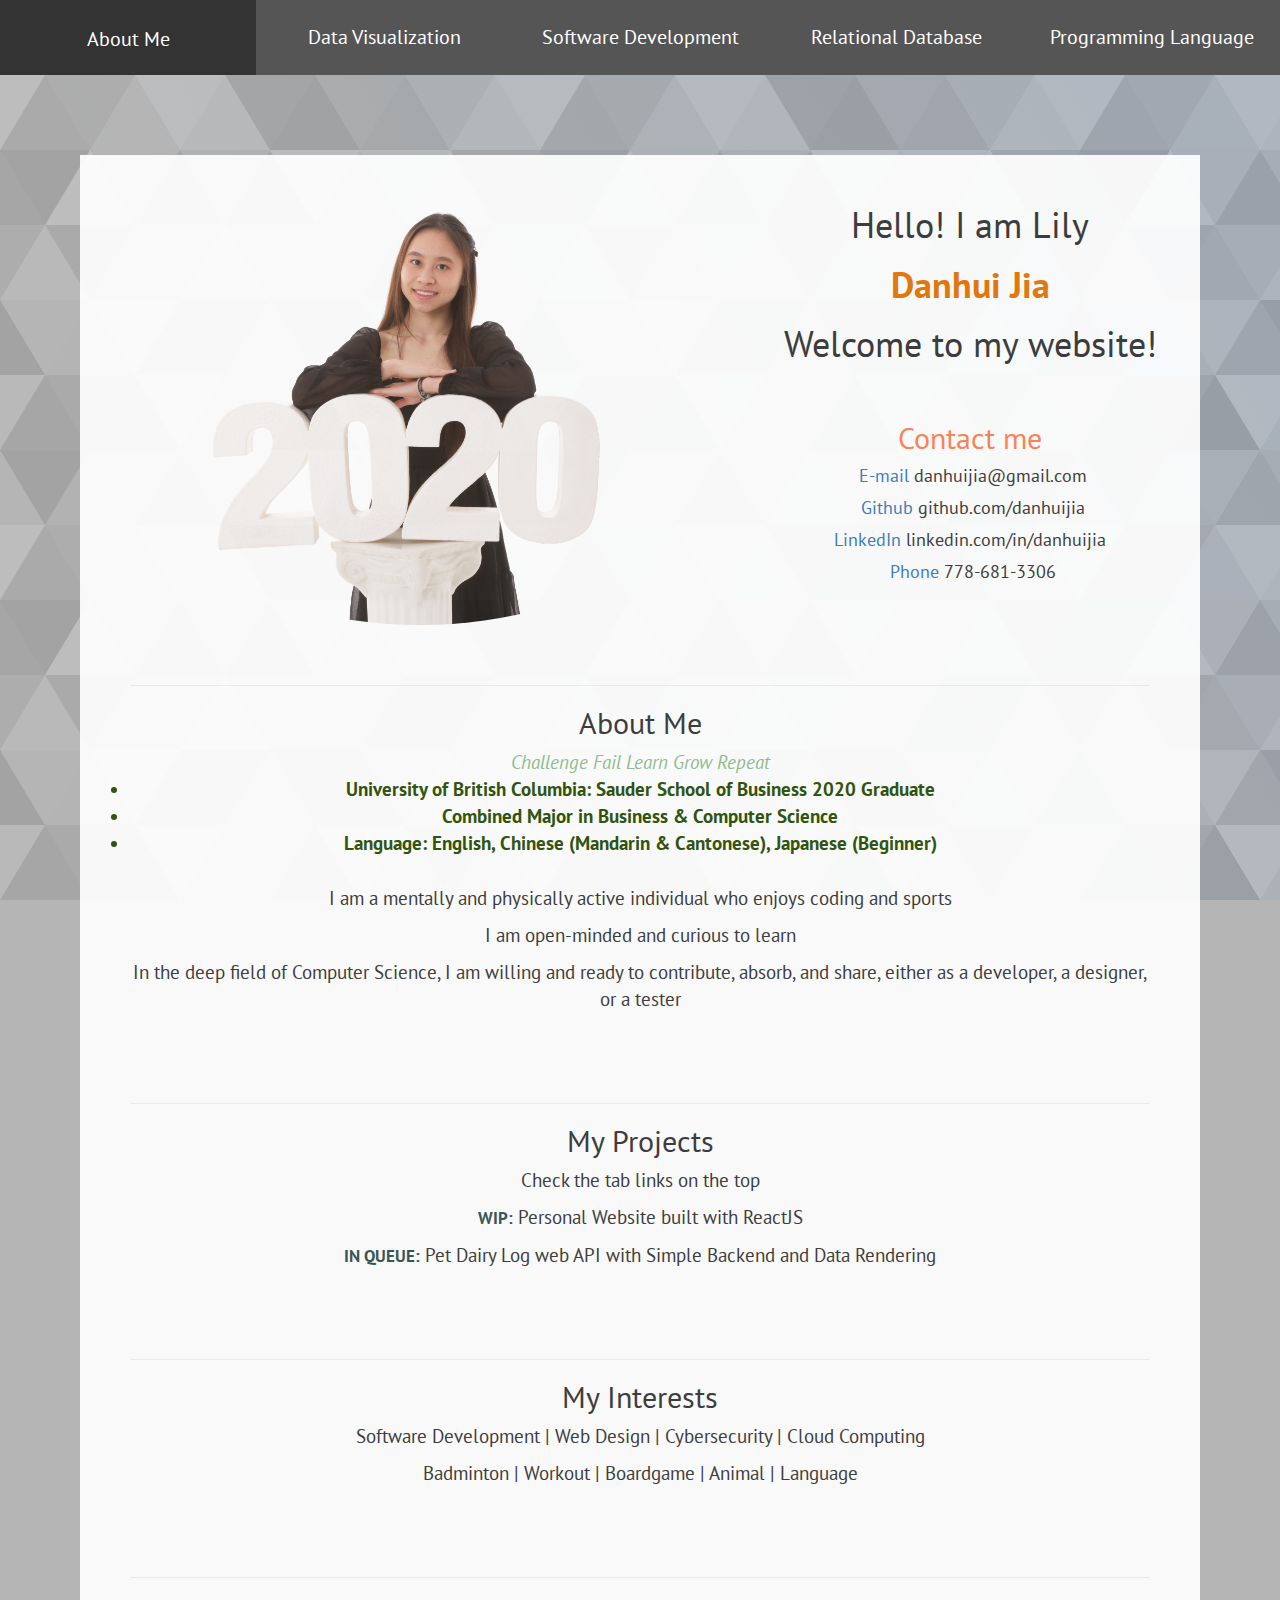
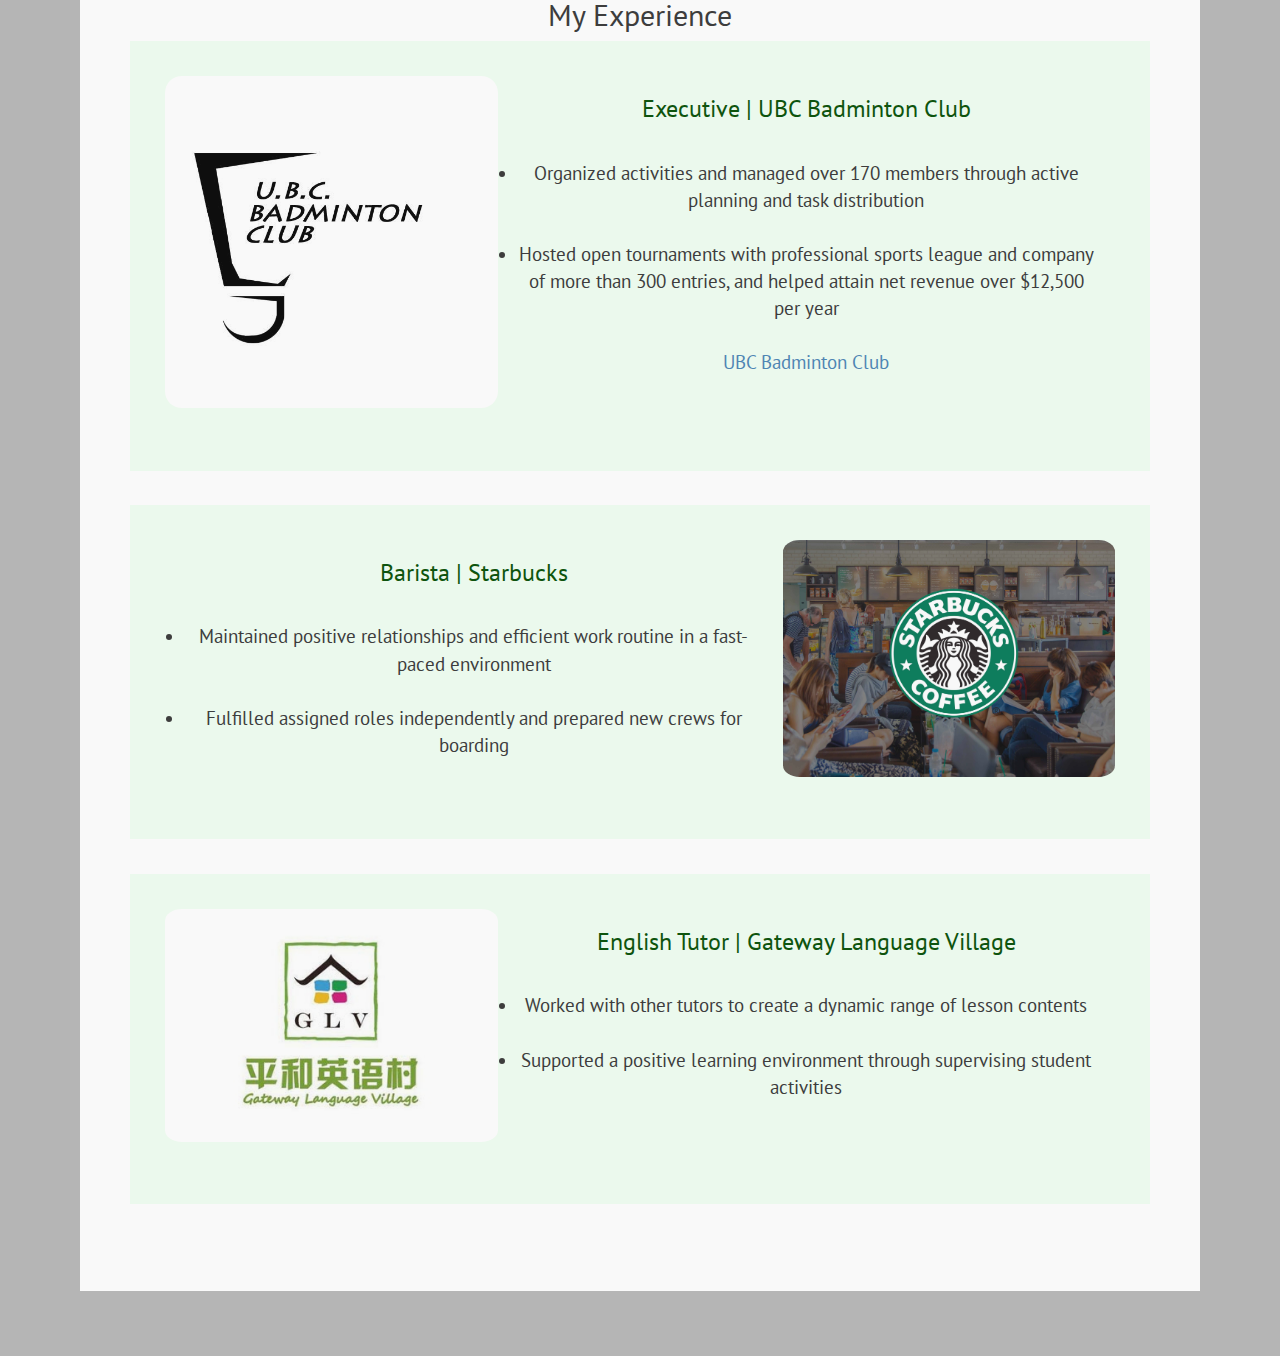
==== commit 1fc69ecc: "added languages in profile" ====
--- a/home.html
+++ b/home.html
@@ -61,10 +61,11 @@
                     <div class = profile-points >
                     <hr>
                     <h2>About Me <i class="fas fa-seedling" style="color:green"></i></h2>
-                    <span style="color:darkseagreen; font-style: italic;"><h4>Challenge  Fail  Learn  Grow  Repeat</h4></span>
+                    <span style="color:darkseagreen; font-style: italic;">Challenge  Fail  Learn  Grow  Repeat</span>
                     <span style=" color:#264d00;font-weight:bold">
-                        <p>University of British Columbia: Sauder School of Business 2020 Graduate</p>
-                    <p>Combined Major in Business & Computer Science</p></span>
+                        <li>University of British Columbia: Sauder School of Business 2020 Graduate</li>
+                        <li>Combined Major in Business & Computer Science</li>
+                        <li>Language: English, Chinese (Mandarin & Cantonese), Japanese (Beginner)</li></span><br>
                     <p> I am a mentally and physically active individual who enjoys coding <i class="far fa-keyboard"></i>
                         and sports <i class="fas fa-running"></i></p>
                     <p> I am open-minded and curious to learn
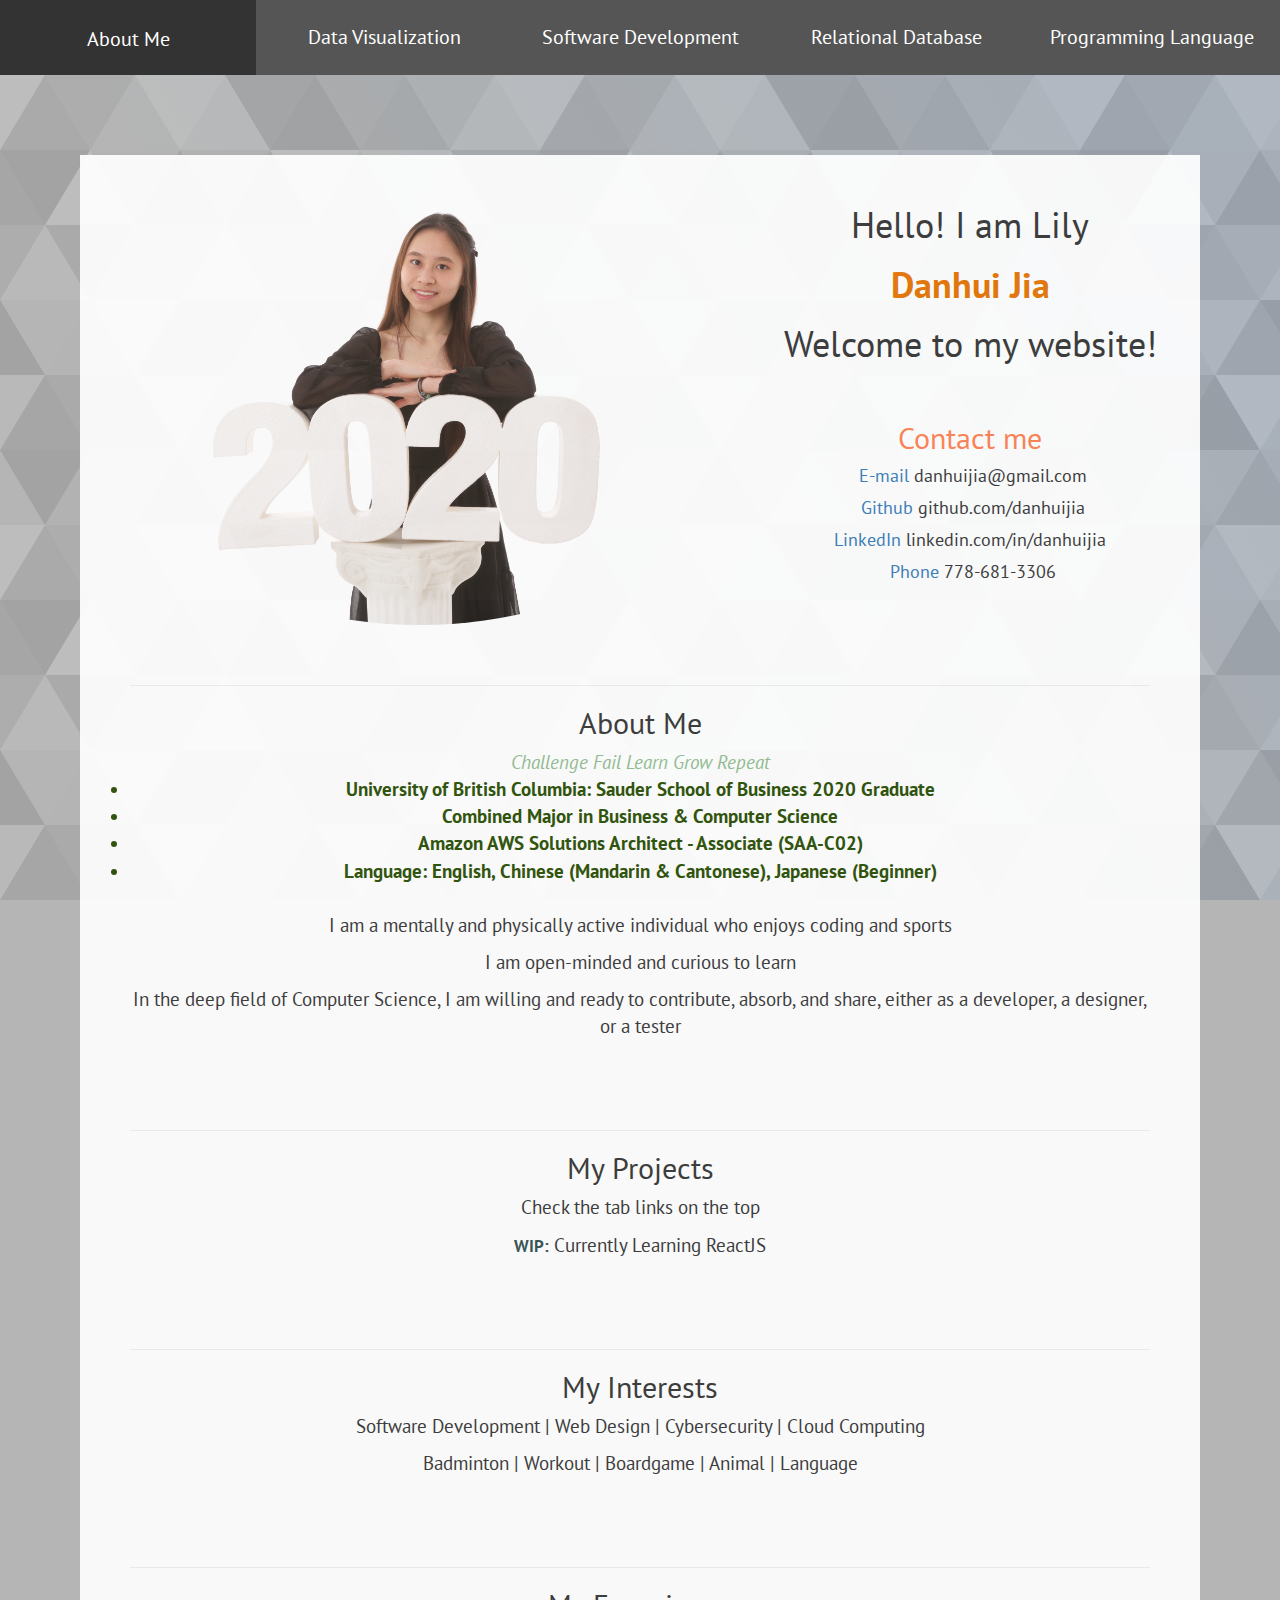
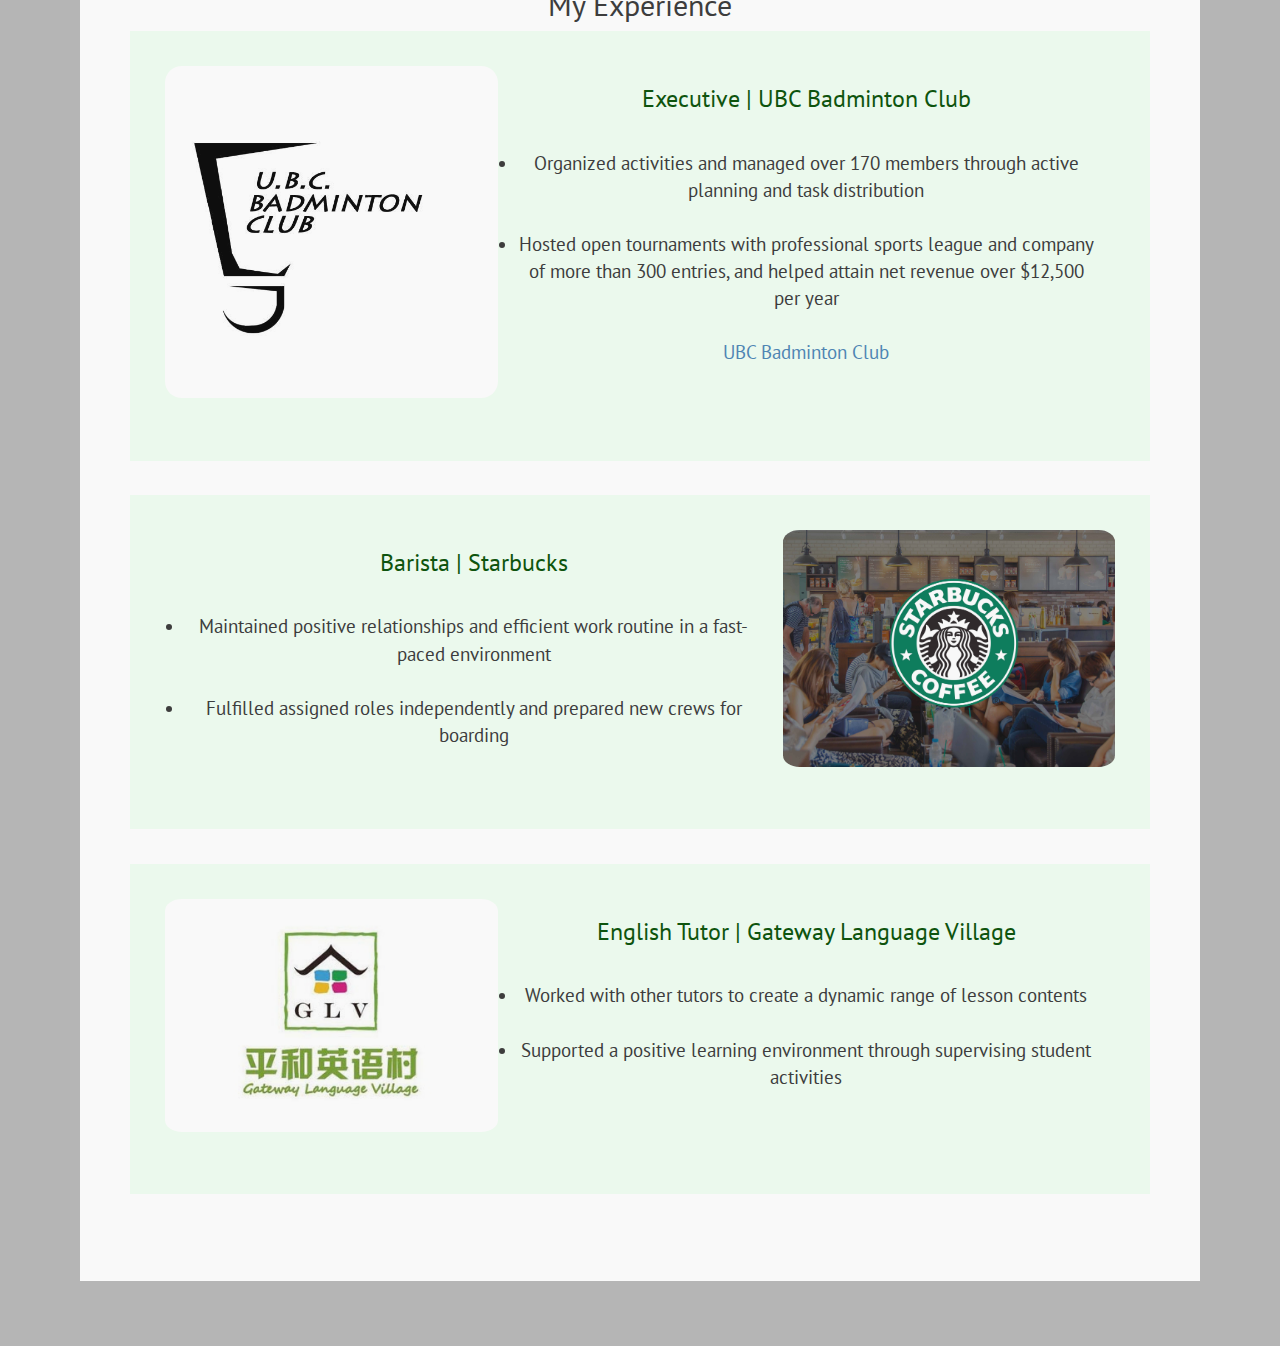
==== commit 965919f0: "added certificate" ====
--- a/home.html
+++ b/home.html
@@ -65,7 +65,9 @@
                     <span style=" color:#264d00;font-weight:bold">
                         <li>University of British Columbia: Sauder School of Business 2020 Graduate</li>
                         <li>Combined Major in Business & Computer Science</li>
-                        <li>Language: English, Chinese (Mandarin & Cantonese), Japanese (Beginner)</li></span><br>
+                        <li>Amazon AWS Solutions Architect - Associate (SAA-C02)</li>
+                        <li>Language: English, Chinese (Mandarin & Cantonese), Japanese (Beginner)</li>
+                        </span><br>
                     <p> I am a mentally and physically active individual who enjoys coding <i class="far fa-keyboard"></i>
                         and sports <i class="fas fa-running"></i></p>
                     <p> I am open-minded and curious to learn
@@ -84,11 +86,9 @@
                     </p>
 
                     <p> <span style = "font-size:17px;font-weight: bold;color:darkslategrey;">WIP:</span>
-                        Personal Website built with ReactJS
+                        Currently Learning ReactJS
                         <i class="fab fa-react" style="color:deepskyblue"></i></p>
-                    <p> <span style = "font-size:17px;font-weight: bold;color:darkslategrey;">IN QUEUE:</span>
-                        Pet Dairy Log web API with Simple Backend and Data Rendering
-                        <i class="fas fa-paw" style="color:deepskyblue"></i></p>
+
                     </div>
 
                 <div class = profile-points  >
